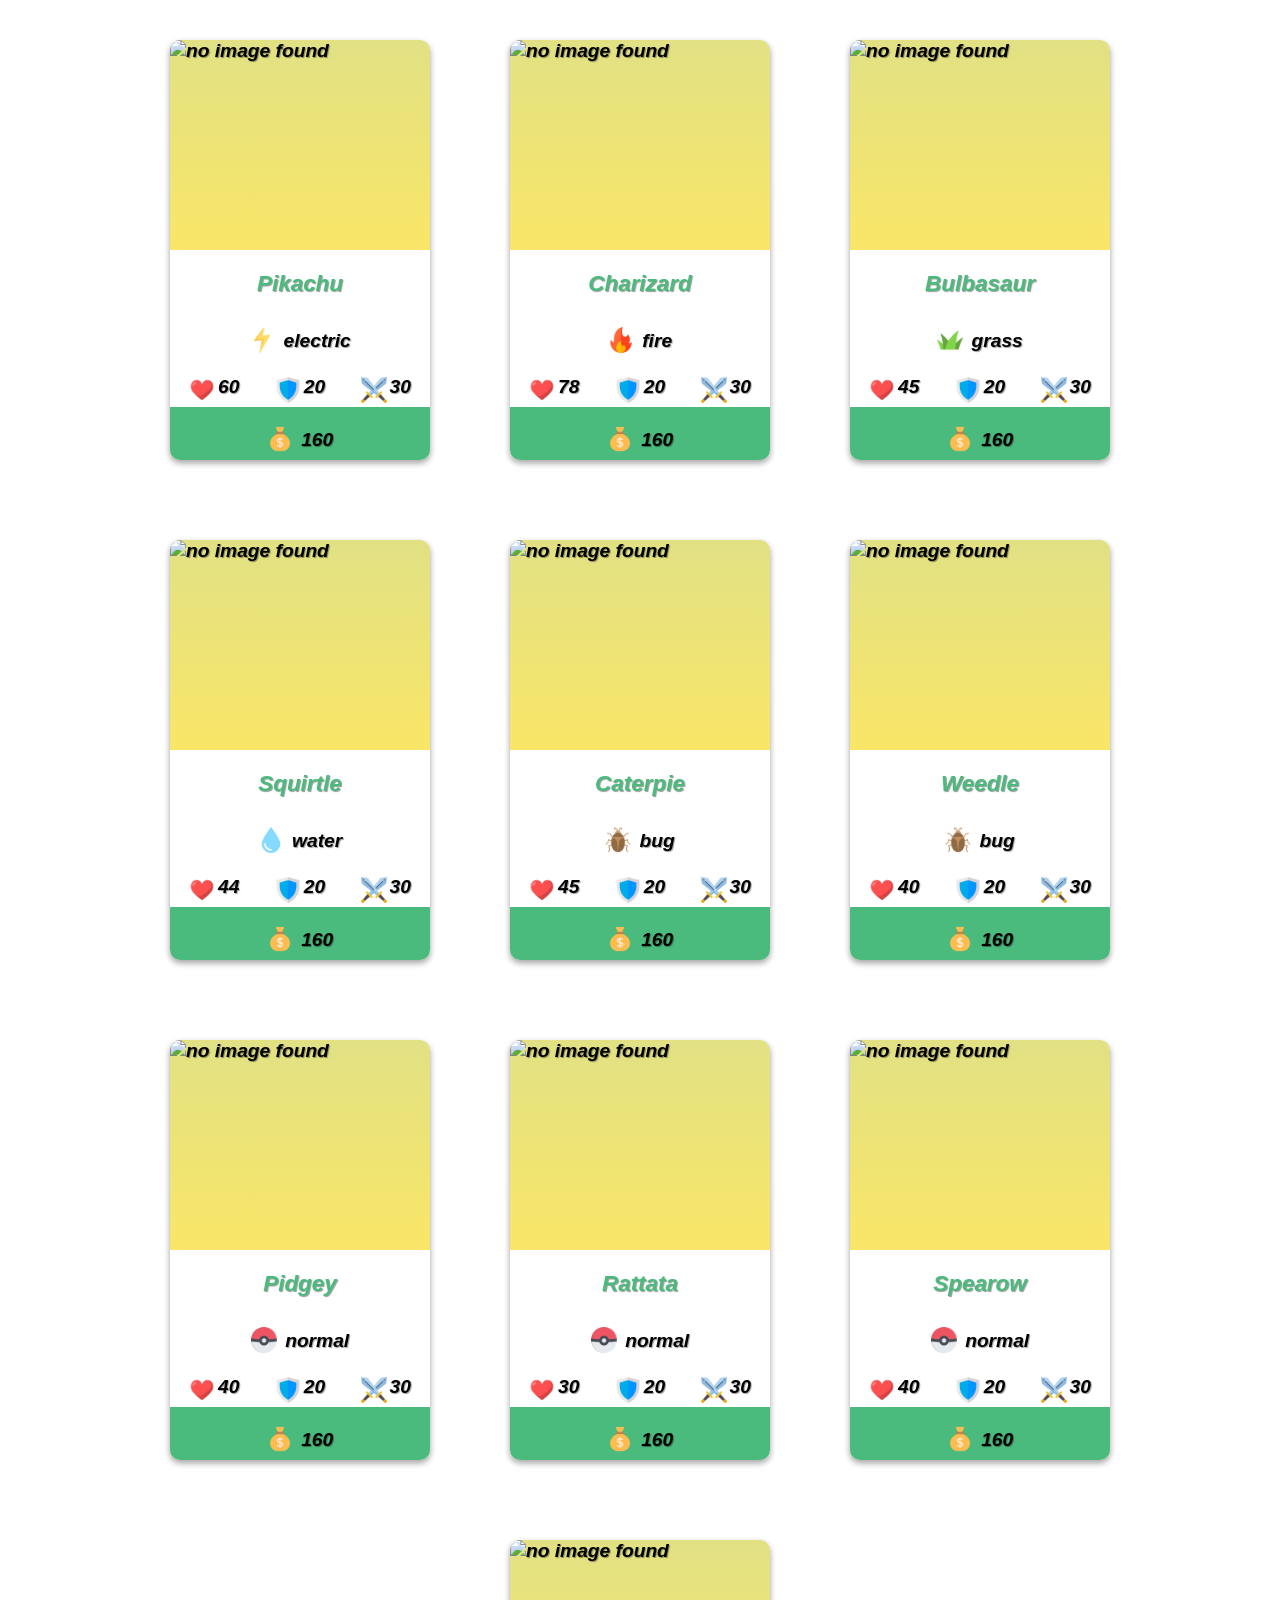
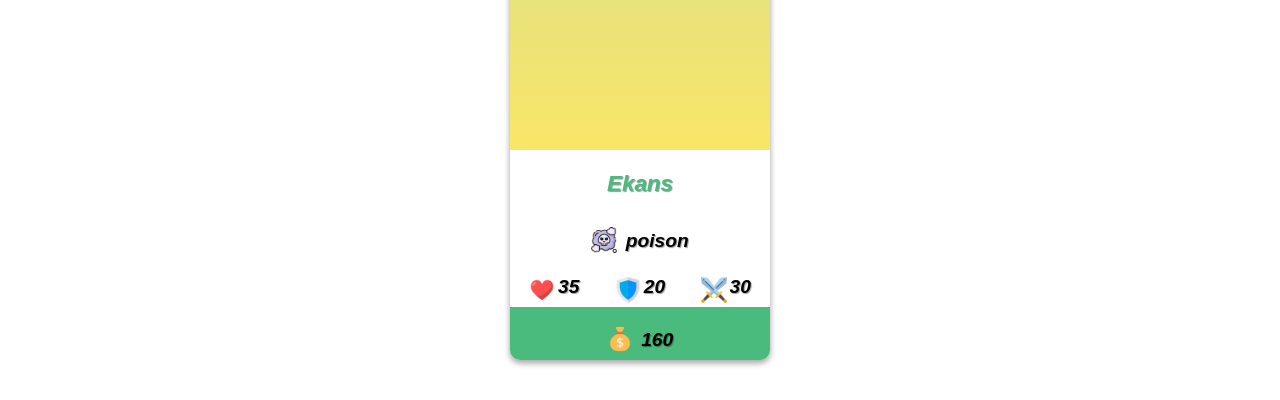
==== index.html @ 70bbc289 "second commit" ====
<!DOCTYPE html>
<html lang="en">
  <head>
    <meta charset="UTF-8" />
    <meta name="viewport" content="width=device-width, initial-scale=1.0" />
    <title>Document</title>
    <script
      src="https://kit.fontawesome.com/c08e825cd8.js"
      crossorigin="anonymous"
    ></script>
    <link rel="stylesheet" href="./style.css" />
  </head>
  <body>
    <div class="cardContainer">
      <!-- <div class="card">
        <div class="cardRow pokemonCardImage">
          <img
            src="https://assets.pokemon.com/assets/cms2/img/pokedex/full/025.png"
            alt="no image found"
          />
        </div>
        <div class="cardRow pokemoneCardData">
          <div class="pokemoneName"><h3>Pikachu</h3></div>
          <div class="pokemoneType">
            <div class="discription hidden">
              <p>
                Pikachu that can generate powerful electricity have cheek sacs
                that are extra soft and super stretchy.
              </p>
            </div>
            <img src="./images/electric.png" alt="no image found" /> electric
          </div>
          <div class="pokemoneStatus">
            <div><img src="./images/health.png" alt="no image found" /> 60</div>
            <div>
              <img src="./images/defance.png" alt="no image found" /> 20
            </div>
            <div><img src="./images/attack.png" alt="no image found" /> 30</div>
          </div>
        </div>
        <div class="cardRow pokemoneCardPrice">
          <p><img src="./images/moneyBag.png" alt="no image found" /> 160</p>
        </div>
      </div> -->
    </div>

    <script src="./script.js"></script>
  </body>
</html>
---- style.css ----
/***************************Default Settings****************************/
:root {
  --color-primary: #5ec576;
  --color-secondary: #ffcb03;
  --color-tertiary: #ff585f;
  --color-primary-darker: #4bbb7d;
  --color-secondary-darker: #ffbb00;
  --color-tertiary-darker: #fd424b;
  --color-primary-opacity: #5ec5763a;
  --color-secondary-opacity: #ffcd0331;
  --color-tertiary-opacity: #ff58602d;
  --gradient-primary: linear-gradient(to top left, #39b385, #9be15d);
  --gradient-secondary: linear-gradient(to top left, #ffb003, #ffcb03);
  --gradient-tertiary: linear-gradient(to top left, #085dff, #48b6ff);
}

* {
  margin: 0;
  padding: 0;
  font-family: "Poppins", sans-serif, Arial, Helvetica;
}

body {
  /* background-image: url("./Images/pic6.webp"); */
  overflow-x: hidden;
  background-color: #fff;
  color: #000;
}

section {
  width: 100%;
  display: flex;
}

.col-1 {
  width: 8.33%;
}
.col-2 {
  width: 16.66%;
}
.col-3 {
  width: 25%;
}
.col-4 {
  width: 33.33%;
}
.col-5 {
  width: 41.66%;
}
.col-6 {
  width: 50%;
}
.col-7 {
  width: 58.33%;
}
.col-8 {
  width: 66.66%;
}
.col-9 {
  width: 75%;
}
.col-10 {
  width: 83.33%;
}
.col-11 {
  width: 91.66%;
}
.col-12 {
  width: 100%;
}

/* ############################# (CARD) ############################# */

.cardContainer {
  display: flex;
  align-items: center;
  justify-content: center;
  flex-wrap: wrap; /* Allow items to wrap to the next line */
  flex-direction: row; /* Set the main axis to be horizontal */
}

.card {
  font-size: larger;
  font-style: oblique;
  font-weight: 800;
  display: block;
  width: 260px;
  height: 420px;
  display: grid;
  gap: 5px;
  color: #000;
  grid-template-rows: 50% 35% 15%; /* Set the desired heights for each row */
  grid-template-columns: 1fr; /* 1 column */
  margin: 40px 40px;
  border-radius: 10px;
  overflow: hidden;
  text-shadow: 1px 1px 1px rgba(0, 0, 0, 0.4);
  box-shadow: rgba(0, 0, 0, 0.16) 0px 3px 6px, rgba(0, 0, 0, 0.23) 0px 3px 6px;
}

.pokemonCardImage img {
  /* background-color: #e1e184; */
  background: linear-gradient(#e1e184, #f9e667);
  width: 100%;
  height: 100%;
}

.pokemoneCardData h3 {
  color: var(--color-primary-darker);
}

.card .cardRow:not(.pokemoneCardData) {
  display: flex;
  align-items: center;
  justify-content: center;
}

.pokemoneCardPrice {
  background: var(--color-primary-darker);
  /* border-bottom-left-radius: 10px;
  border-bottom-right-radius: 10px; */
}

.pokemoneCardData {
  width: 100%;
  align-items: center;
  text-align: center;
  display: grid;
  grid-template-rows: 40% 35% 30%;
}

.pokemoneCardPrice img,
.pokemoneCardData img {
  width: 26px;
  padding-right: 3px;
  margin-bottom: -6px;
}

.pokemoneName,
.pokemoneType,
.pokemoneStatus {
  padding: 10px; /* Add padding for better visibility */
}

.pokemoneStatus {
  padding: 0;
  width: 100%;
  display: flex;
  align-items: center;
  justify-content: center;
}
.pokemoneStatus div {
  display: flex;
  align-items: center;
  justify-content: center;
  text-align: center;
  width: 33%;
}

.hidden {
  display: none;
}

.electric {
  background: linear-gradient(#e1e184, #f9e667);
}
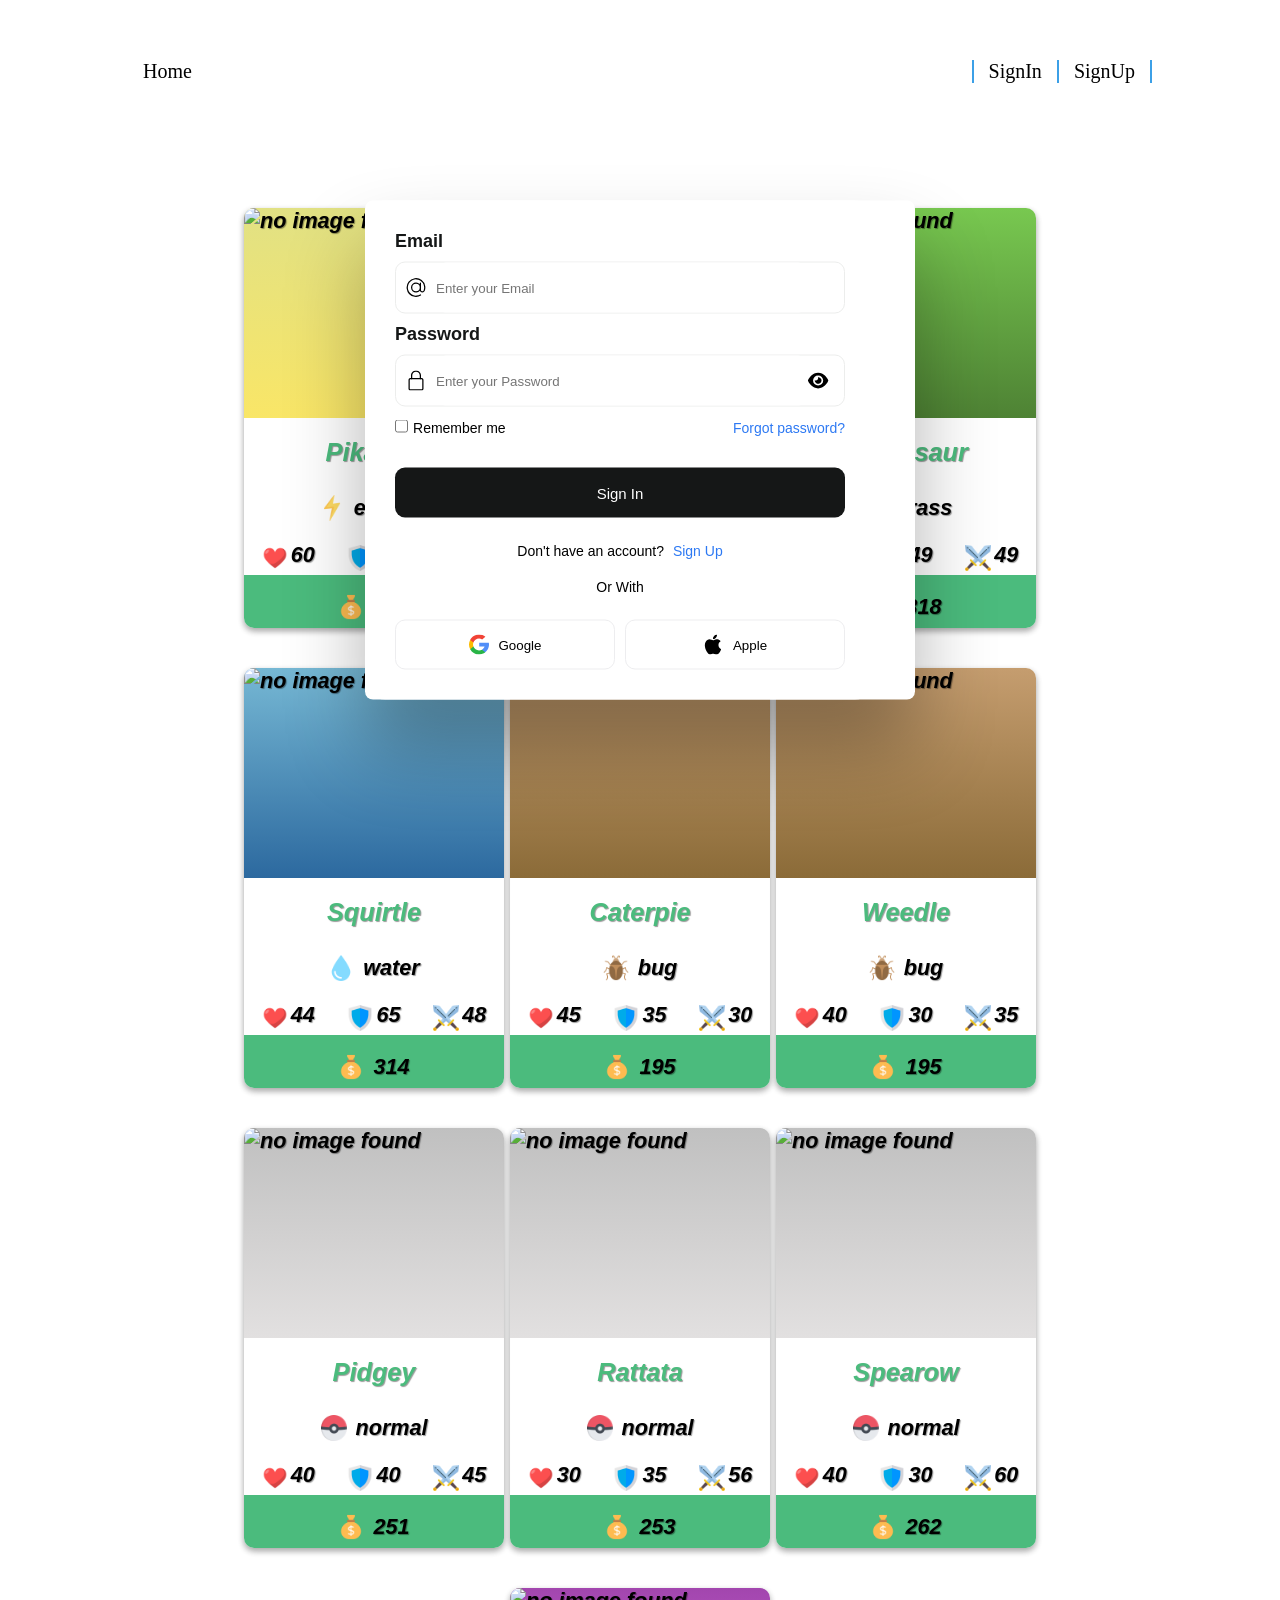
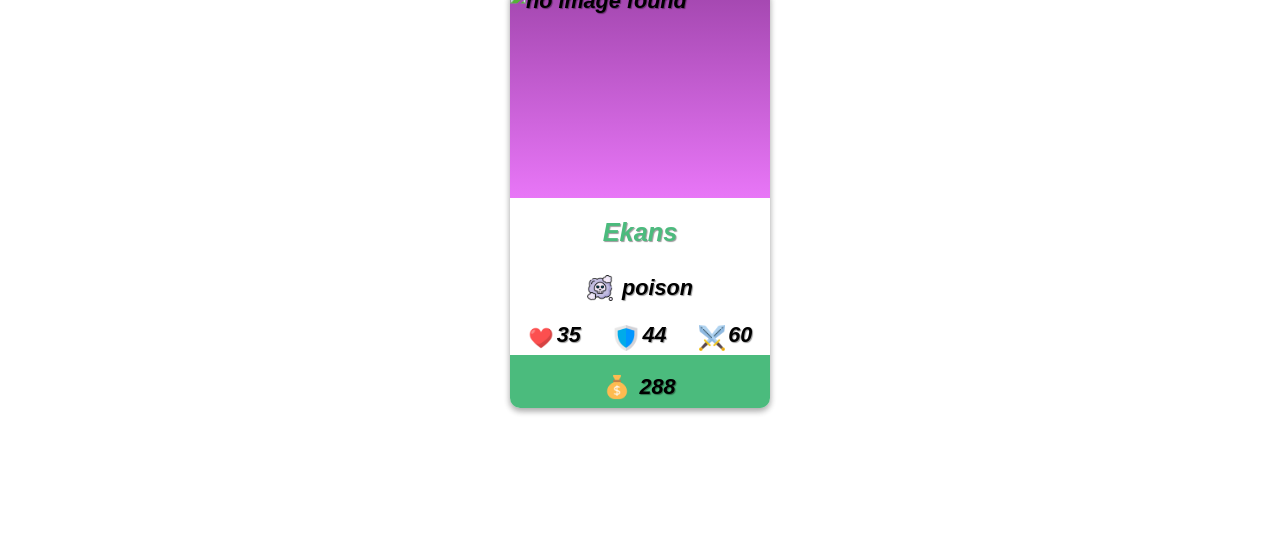
==== commit ca052bb9: "forth commit" ====
--- a/index.html
+++ b/index.html
@@ -11,6 +11,15 @@
     <link rel="stylesheet" href="./style.css" />
   </head>
   <body>
+    <div>
+      <nav role="navigation" class="primary-navigation">
+        <ul>
+          <li class="toLeft"><a href="#">Home</a></li>
+          <li class="toRight forLineBar"><a href="#">SignUp</a></li>
+          <li class="toRight"><a href="#">SignIn</a></li>
+        </ul>
+      </nav>
+    </div>
     <div class="cardContainer">
       <!-- <div class="card">
         <div class="cardRow pokemonCardImage">
@@ -44,6 +53,193 @@
       </div> -->
     </div>
 
+    <div class="singUpForm">
+      <div class="modal">
+        <i class="close fa-solid fa-xmark"></i>
+        <form class="form">
+          <div class="flex-column">
+            <label>Email </label>
+          </div>
+          <div class="inputForm">
+            <svg
+              height="20"
+              viewBox="0 0 32 32"
+              width="20"
+              xmlns="http://www.w3.org/2000/svg"
+            >
+              <g id="Layer_3" data-name="Layer 3">
+                <path
+                  d="m30.853 13.87a15 15 0 0 0 -29.729 4.082 15.1 15.1 0 0 0 12.876 12.918 15.6 15.6 0 0 0 2.016.13 14.85 14.85 0 0 0 7.715-2.145 1 1 0 1 0 -1.031-1.711 13.007 13.007 0 1 1 5.458-6.529 2.149 2.149 0 0 1 -4.158-.759v-10.856a1 1 0 0 0 -2 0v1.726a8 8 0 1 0 .2 10.325 4.135 4.135 0 0 0 7.83.274 15.2 15.2 0 0 0 .823-7.455zm-14.853 8.13a6 6 0 1 1 6-6 6.006 6.006 0 0 1 -6 6z"
+                ></path>
+              </g>
+            </svg>
+            <input type="text" class="input" placeholder="Enter your Email" />
+          </div>
+
+          <div class="flex-column">
+            <label>Password </label>
+          </div>
+          <div class="inputForm">
+            <svg
+              height="20"
+              viewBox="-64 0 512 512"
+              width="20"
+              xmlns="http://www.w3.org/2000/svg"
+            >
+              <path
+                d="m336 512h-288c-26.453125 0-48-21.523438-48-48v-224c0-26.476562 21.546875-48 48-48h288c26.453125 0 48 21.523438 48 48v224c0 26.476562-21.546875 48-48 48zm-288-288c-8.8125 0-16 7.167969-16 16v224c0 8.832031 7.1875 16 16 16h288c8.8125 0 16-7.167969 16-16v-224c0-8.832031-7.1875-16-16-16zm0 0"
+              ></path>
+              <path
+                d="m304 224c-8.832031 0-16-7.167969-16-16v-80c0-52.929688-43.070312-96-96-96s-96 43.070312-96 96v80c0 8.832031-7.167969 16-16 16s-16-7.167969-16-16v-80c0-70.59375 57.40625-128 128-128s128 57.40625 128 128v80c0 8.832031-7.167969 16-16 16zm0 0"
+              ></path>
+            </svg>
+            <input
+              type="password"
+              class="input"
+              placeholder="Enter your Password"
+            />
+            <svg
+              viewBox="0 0 576 512"
+              height="1em"
+              xmlns="http://www.w3.org/2000/svg"
+            >
+              <path
+                d="M288 32c-80.8 0-145.5 36.8-192.6 80.6C48.6 156 17.3 208 2.5 243.7c-3.3 7.9-3.3 16.7 0 24.6C17.3 304 48.6 356 95.4 399.4C142.5 443.2 207.2 480 288 480s145.5-36.8 192.6-80.6c46.8-43.5 78.1-95.4 93-131.1c3.3-7.9 3.3-16.7 0-24.6c-14.9-35.7-46.2-87.7-93-131.1C433.5 68.8 368.8 32 288 32zM144 256a144 144 0 1 1 288 0 144 144 0 1 1 -288 0zm144-64c0 35.3-28.7 64-64 64c-7.1 0-13.9-1.2-20.3-3.3c-5.5-1.8-11.9 1.6-11.7 7.4c.3 6.9 1.3 13.8 3.2 20.7c13.7 51.2 66.4 81.6 117.6 67.9s81.6-66.4 67.9-117.6c-11.1-41.5-47.8-69.4-88.6-71.1c-5.8-.2-9.2 6.1-7.4 11.7c2.1 6.4 3.3 13.2 3.3 20.3z"
+              ></path>
+            </svg>
+          </div>
+
+          <div class="flex-row">
+            <div>
+              <input type="checkbox" />
+              <label>Remember me </label>
+            </div>
+            <span class="span">Forgot password?</span>
+          </div>
+          <button class="button-submit">Sign In</button>
+          <p class="p">
+            Don't have an account? <span class="span">Sign Up</span>
+          </p>
+          <p class="p line">Or With</p>
+
+          <div class="flex-row">
+            <button class="btn google">
+              <svg
+                version="1.1"
+                width="20"
+                id="Layer_1"
+                xmlns="http://www.w3.org/2000/svg"
+                xmlns:xlink="http://www.w3.org/1999/xlink"
+                x="0px"
+                y="0px"
+                viewBox="0 0 512 512"
+                style="enable-background: new 0 0 512 512"
+                xml:space="preserve"
+              >
+                <path
+                  style="fill: #fbbb00"
+                  d="M113.47,309.408L95.648,375.94l-65.139,1.378C11.042,341.211,0,299.9,0,256
+      c0-42.451,10.324-82.483,28.624-117.732h0.014l57.992,10.632l25.404,57.644c-5.317,15.501-8.215,32.141-8.215,49.456
+      C103.821,274.792,107.225,292.797,113.47,309.408z"
+                ></path>
+                <path
+                  style="fill: #518ef8"
+                  d="M507.527,208.176C510.467,223.662,512,239.655,512,256c0,18.328-1.927,36.206-5.598,53.451
+      c-12.462,58.683-45.025,109.925-90.134,146.187l-0.014-0.014l-73.044-3.727l-10.338-64.535
+      c29.932-17.554,53.324-45.025,65.646-77.911h-136.89V208.176h138.887L507.527,208.176L507.527,208.176z"
+                ></path>
+                <path
+                  style="fill: #28b446"
+                  d="M416.253,455.624l0.014,0.014C372.396,490.901,316.666,512,256,512
+      c-97.491,0-182.252-54.491-225.491-134.681l82.961-67.91c21.619,57.698,77.278,98.771,142.53,98.771
+      c28.047,0,54.323-7.582,76.87-20.818L416.253,455.624z"
+                ></path>
+                <path
+                  style="fill: #f14336"
+                  d="M419.404,58.936l-82.933,67.896c-23.335-14.586-50.919-23.012-80.471-23.012
+      c-66.729,0-123.429,42.957-143.965,102.724l-83.397-68.276h-0.014C71.23,56.123,157.06,0,256,0
+      C318.115,0,375.068,22.126,419.404,58.936z"
+                ></path>
+              </svg>
+
+              Google</button
+            ><button class="btn apple">
+              <svg
+                version="1.1"
+                height="20"
+                width="20"
+                id="Capa_1"
+                xmlns="http://www.w3.org/2000/svg"
+                xmlns:xlink="http://www.w3.org/1999/xlink"
+                x="0px"
+                y="0px"
+                viewBox="0 0 22.773 22.773"
+                style="enable-background: new 0 0 22.773 22.773"
+                xml:space="preserve"
+              >
+                <g>
+                  <g>
+                    <path
+                      d="M15.769,0c0.053,0,0.106,0,0.162,0c0.13,1.606-0.483,2.806-1.228,3.675c-0.731,0.863-1.732,1.7-3.351,1.573 c-0.108-1.583,0.506-2.694,1.25-3.561C13.292,0.879,14.557,0.16,15.769,0z"
+                    ></path>
+                    <path
+                      d="M20.67,16.716c0,0.016,0,0.03,0,0.045c-0.455,1.378-1.104,2.559-1.896,3.655c-0.723,0.995-1.609,2.334-3.191,2.334 c-1.367,0-2.275-0.879-3.676-0.903c-1.482-0.024-2.297,0.735-3.652,0.926c-0.155,0-0.31,0-0.462,0 c-0.995-0.144-1.798-0.932-2.383-1.642c-1.725-2.098-3.058-4.808-3.306-8.276c0-0.34,0-0.679,0-1.019 c0.105-2.482,1.311-4.5,2.914-5.478c0.846-0.52,2.009-0.963,3.304-0.765c0.555,0.086,1.122,0.276,1.619,0.464 c0.471,0.181,1.06,0.502,1.618,0.485c0.378-0.011,0.754-0.208,1.135-0.347c1.116-0.403,2.21-0.865,3.652-0.648 c1.733,0.262,2.963,1.032,3.723,2.22c-1.466,0.933-2.625,2.339-2.427,4.74C17.818,14.688,19.086,15.964,20.67,16.716z"
+                    ></path>
+                  </g>
+                </g>
+              </svg>
+              Apple
+            </button>
+          </div>
+        </form>
+      </div>
+    </div>
+
+    <div class="singUpForm hidden">
+      <div class="modal">
+        <form class="form">
+          <i class="close fa-solid fa-xmark"></i>
+          <p class="title">Register</p>
+          <p class="message">Signup now and get full access to our app.</p>
+
+          <div class="flex-column">
+            <label>
+              <input class="input" type="text" placeholder="" required="" />
+              <span>Firstname</span>
+            </label>
+
+            <label>
+              <input class="input" type="text" placeholder="" required="" />
+              <span>Lastname</span>
+            </label>
+          </div>
+
+          <label>
+            <input class="input" type="email" placeholder="" required="" />
+            <span>Email</span>
+          </label>
+
+          <label>
+            <input class="input" type="password" placeholder="" required="" />
+            <span>Password</span>
+          </label>
+
+          <label>
+            <input class="input" type="password" placeholder="" required="" />
+            <span>Confirm password</span>
+          </label>
+
+          <button class="button-submit">Submit</button>
+
+          <p class="p">
+            Already have an account? <span class="span">Sign In</span>
+          </p>
+        </form>
+      </div>
+    </div>
+
+    <!--The Blur view will come from here-->
+    <div class="overlay hidden"></div>
     <script src="./script.js"></script>
   </body>
 </html>
--- a/style.css
+++ b/style.css
@@ -17,14 +17,17 @@
 * {
   margin: 0;
   padding: 0;
-  font-family: "Poppins", sans-serif, Arial, Helvetica;
+  /* font-family: "Poppins", sans-serif, Arial, Helvetica; */
 }
 
 body {
   /* background-image: url("./Images/pic6.webp"); */
   overflow-x: hidden;
-  background-color: #fff;
+  background-color: #ffffff;
   color: #000;
+  font-family: sans-serif, "Franklin Gothic Medium", "Arial Narrow", Arial,
+    sans-serif;
+  font-size: large;
 }
 
 section {
@@ -69,9 +72,66 @@
   width: 100%;
 }
 
+/* ############################# (Menu Bar) ############################# */
+nav.primary-navigation {
+  width: 80%;
+  margin: 0 auto;
+  display: block;
+  padding: 60px 0 0 0;
+  text-align: center;
+  font-size: 20px;
+  font-weight: 400;
+  font-family: arvo;
+}
+
+nav.primary-navigation ul {
+  list-style: none;
+  padding: 0;
+}
+
+nav.primary-navigation li {
+  display: inline-block;
+  margin: 0;
+  text-align: center;
+}
+
+nav.primary-navigation li.toLeft {
+  float: left;
+}
+
+nav.primary-navigation li.toRight {
+  float: right;
+  border-left: 2px solid #3ca0e7; /* Add border only on the right side of SignUp */
+}
+
+nav.primary-navigation li.forLineBar {
+  border-right: 2px solid #3ca0e7;
+}
+
+nav.primary-navigation li a {
+  color: black;
+  /* display: block; */
+  padding: 0 15px;
+  text-decoration: none;
+}
+
+nav.primary-navigation li a:hover {
+  color: #3ca0e7;
+}
+
+a {
+  text-decoration: none;
+
+  &:hover {
+    color: #3ca0e7;
+  }
+}
+
 /* ############################# (CARD) ############################# */
 
 .cardContainer {
+  margin: 5% 10%;
+  padding: 5%;
   display: flex;
   align-items: center;
   justify-content: center;
@@ -91,16 +151,20 @@
   color: #000;
   grid-template-rows: 50% 35% 15%; /* Set the desired heights for each row */
   grid-template-columns: 1fr; /* 1 column */
-  margin: 40px 40px;
+  margin: 20px 3px;
   border-radius: 10px;
   overflow: hidden;
   text-shadow: 1px 1px 1px rgba(0, 0, 0, 0.4);
   box-shadow: rgba(0, 0, 0, 0.16) 0px 3px 6px, rgba(0, 0, 0, 0.23) 0px 3px 6px;
 }
 
+.card:hover {
+  transform: scale(0.98);
+}
+
 .pokemonCardImage img {
   /* background-color: #e1e184; */
-  background: linear-gradient(#e1e184, #f9e667);
+  /* background: linear-gradient(#e1e184, #f9e667); */
   width: 100%;
   height: 100%;
 }
@@ -164,3 +228,176 @@
 .electric {
   background: linear-gradient(#e1e184, #f9e667);
 }
+.fire {
+  background: linear-gradient(to bottom, #ffac33, #ff4040);
+}
+.grass {
+  background: linear-gradient(to bottom, #78c850, #4e8234);
+}
+.water {
+  background: linear-gradient(to bottom, #76b8d4, #2c699f);
+}
+.bug {
+  background: linear-gradient(to bottom, #c59d6f, #8b6b38);
+}
+.normal {
+  background: linear-gradient(to bottom, #c0c0c0, #e2e0e0);
+}
+.poison {
+  background: linear-gradient(to bottom, #a246ae, #e876f7);
+}
+
+/* ############################# (SignIn Form) ############################# */
+.form {
+  display: flex;
+  flex-direction: column;
+  gap: 10px;
+  background-color: #ffffff;
+  padding: 30px;
+  width: 450px;
+  border-radius: 20px;
+  font-family: -apple-system, BlinkMacSystemFont, "Segoe UI", Roboto, Oxygen,
+    Ubuntu, Cantarell, "Open Sans", "Helvetica Neue", sans-serif;
+}
+
+::placeholder {
+  font-family: -apple-system, BlinkMacSystemFont, "Segoe UI", Roboto, Oxygen,
+    Ubuntu, Cantarell, "Open Sans", "Helvetica Neue", sans-serif;
+}
+
+.form button {
+  align-self: flex-end;
+}
+
+.flex-column > label {
+  color: #151717;
+  font-weight: 600;
+}
+
+.inputForm {
+  border: 1.5px solid #ecedec;
+  border-radius: 10px;
+  height: 50px;
+  display: flex;
+  align-items: center;
+  padding-left: 10px;
+  transition: 0.2s ease-in-out;
+}
+
+.input {
+  margin-left: 10px;
+  border-radius: 10px;
+  border: none;
+  width: 85%;
+  height: 100%;
+}
+
+.input:focus {
+  outline: none;
+}
+
+.inputForm:focus-within {
+  border: 1.5px solid #2d79f3;
+}
+
+.flex-row {
+  display: flex;
+  flex-direction: row;
+  align-items: center;
+  gap: 10px;
+  justify-content: space-between;
+}
+
+.flex-row > div > label {
+  font-size: 14px;
+  color: black;
+  font-weight: 400;
+}
+
+.span {
+  font-size: 14px;
+  margin-left: 5px;
+  color: #2d79f3;
+  font-weight: 500;
+  cursor: pointer;
+}
+
+.button-submit {
+  margin: 20px 0 10px 0;
+  background-color: #151717;
+  border: none;
+  color: white;
+  font-size: 15px;
+  font-weight: 500;
+  border-radius: 10px;
+  height: 50px;
+  width: 100%;
+  cursor: pointer;
+}
+
+.button-submit:hover {
+  background-color: #252727;
+}
+
+.p {
+  text-align: center;
+  color: black;
+  font-size: 14px;
+  margin: 5px 0;
+}
+
+.btn {
+  margin-top: 10px;
+  width: 100%;
+  height: 50px;
+  border-radius: 10px;
+  display: flex;
+  justify-content: center;
+  align-items: center;
+  font-weight: 500;
+  gap: 10px;
+  border: 1px solid #ededef;
+  background-color: white;
+  cursor: pointer;
+  transition: 0.2s ease-in-out;
+}
+
+.btn:hover {
+  border: 1px solid #2d79f3;
+}
+
+/* ############################# (SignUp Form) ############################# */
+
+/* ############################# (Overlay bg) ############################# */
+.modal {
+  position: fixed;
+  top: 50%;
+  left: 50%;
+  transform: translate(-50%, -50%);
+  /* width: 70%; */
+  margin: auto;
+  background-color: white;
+  /* padding: 6rem; */
+  border-radius: 0.5rem;
+  box-shadow: 0 3rem 5rem rgba(0, 0, 0, 0.3);
+  z-index: 10;
+}
+
+.modal i {
+  float: right;
+  font-size: 22px;
+  padding: 10px 20px;
+  color: #928e8e;
+  font-weight: 0;
+}
+
+.overlay {
+  position: fixed;
+  top: 0;
+  left: 0;
+  width: 100%;
+  height: 100%;
+  background-color: rgba(0, 0, 0, 0.6);
+  backdrop-filter: blur(3px);
+  z-index: 5;
+}
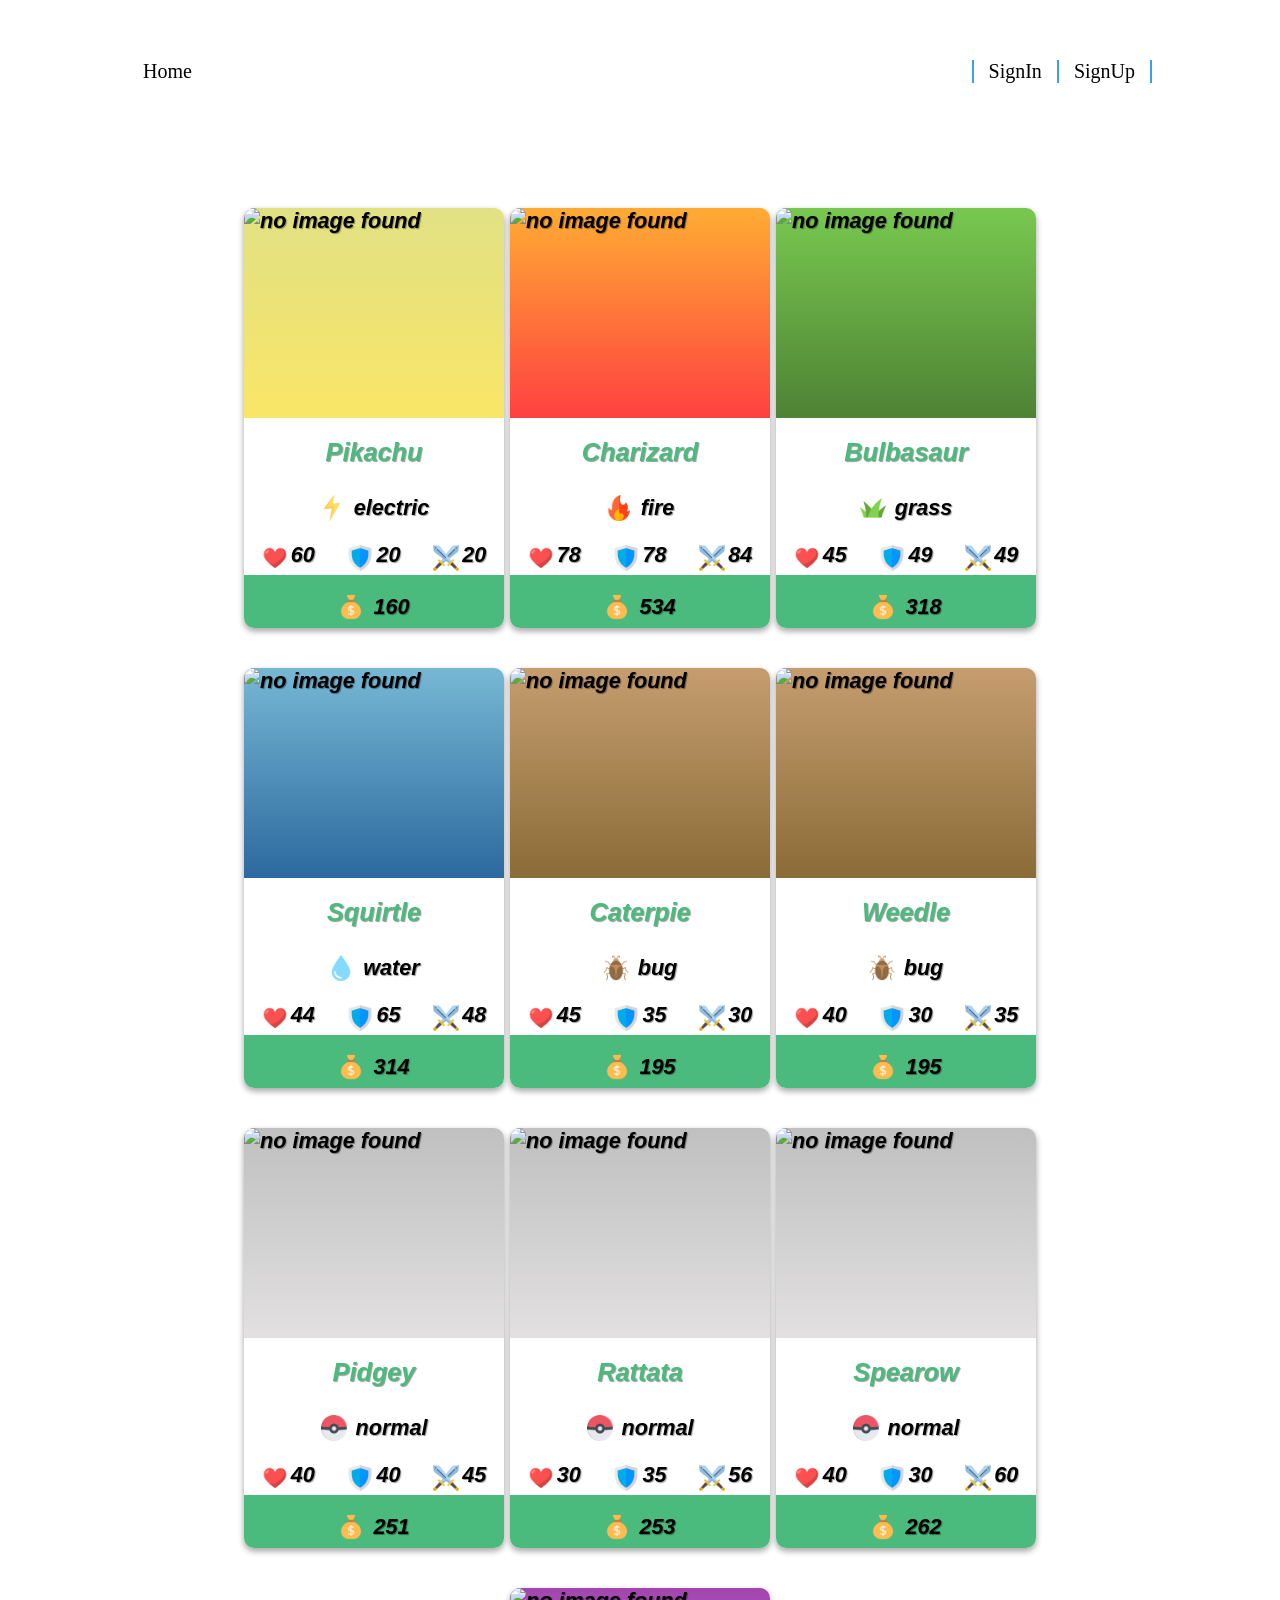
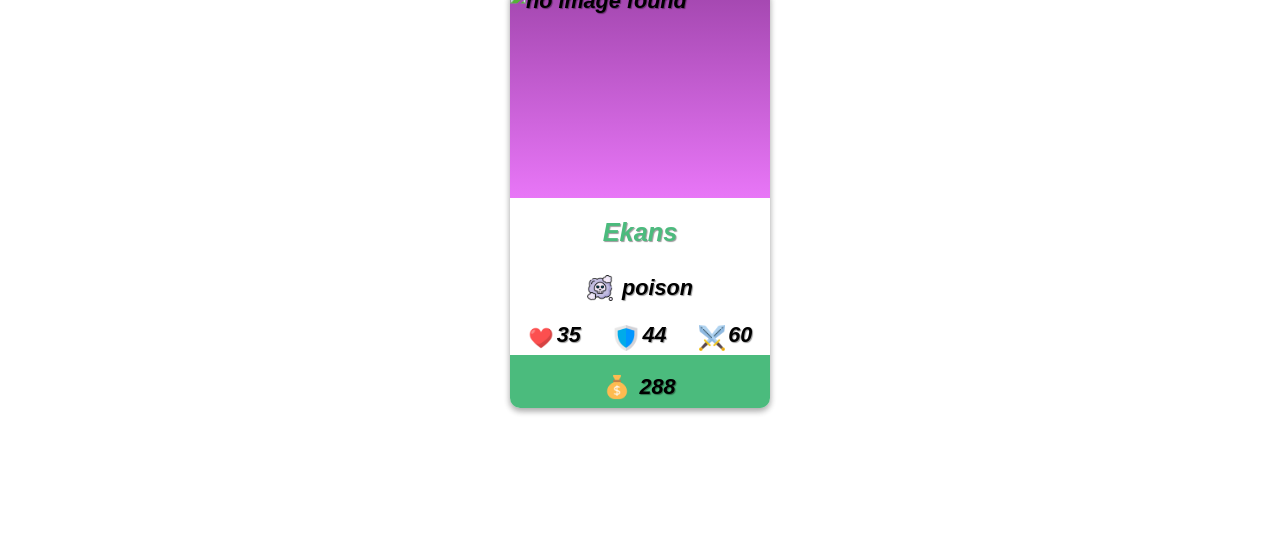
==== commit 514ce65c: "fifth commit" ====
--- a/index.html
+++ b/index.html
@@ -15,8 +15,8 @@
       <nav role="navigation" class="primary-navigation">
         <ul>
           <li class="toLeft"><a href="#">Home</a></li>
-          <li class="toRight forLineBar"><a href="#">SignUp</a></li>
-          <li class="toRight"><a href="#">SignIn</a></li>
+          <li class="toRight forLineBar signUp"><a href="#">SignUp</a></li>
+          <li class="toRight signIn"><a href="#">SignIn</a></li>
         </ul>
       </nav>
     </div>
@@ -53,9 +53,10 @@
       </div> -->
     </div>
 
-    <div class="singUpForm">
-      <div class="modal">
-        <i class="close fa-solid fa-xmark"></i>
+    <div class="modal">
+      <i class="close fa-solid fa-xmark hidden"></i>
+
+      <div class="signInForm hidden">
         <form class="form">
           <div class="flex-column">
             <label>Email </label>
@@ -139,26 +140,26 @@
                 <path
                   style="fill: #fbbb00"
                   d="M113.47,309.408L95.648,375.94l-65.139,1.378C11.042,341.211,0,299.9,0,256
-      c0-42.451,10.324-82.483,28.624-117.732h0.014l57.992,10.632l25.404,57.644c-5.317,15.501-8.215,32.141-8.215,49.456
-      C103.821,274.792,107.225,292.797,113.47,309.408z"
+        c0-42.451,10.324-82.483,28.624-117.732h0.014l57.992,10.632l25.404,57.644c-5.317,15.501-8.215,32.141-8.215,49.456
+        C103.821,274.792,107.225,292.797,113.47,309.408z"
                 ></path>
                 <path
                   style="fill: #518ef8"
                   d="M507.527,208.176C510.467,223.662,512,239.655,512,256c0,18.328-1.927,36.206-5.598,53.451
-      c-12.462,58.683-45.025,109.925-90.134,146.187l-0.014-0.014l-73.044-3.727l-10.338-64.535
-      c29.932-17.554,53.324-45.025,65.646-77.911h-136.89V208.176h138.887L507.527,208.176L507.527,208.176z"
+        c-12.462,58.683-45.025,109.925-90.134,146.187l-0.014-0.014l-73.044-3.727l-10.338-64.535
+        c29.932-17.554,53.324-45.025,65.646-77.911h-136.89V208.176h138.887L507.527,208.176L507.527,208.176z"
                 ></path>
                 <path
                   style="fill: #28b446"
                   d="M416.253,455.624l0.014,0.014C372.396,490.901,316.666,512,256,512
-      c-97.491,0-182.252-54.491-225.491-134.681l82.961-67.91c21.619,57.698,77.278,98.771,142.53,98.771
-      c28.047,0,54.323-7.582,76.87-20.818L416.253,455.624z"
+        c-97.491,0-182.252-54.491-225.491-134.681l82.961-67.91c21.619,57.698,77.278,98.771,142.53,98.771
+        c28.047,0,54.323-7.582,76.87-20.818L416.253,455.624z"
                 ></path>
                 <path
                   style="fill: #f14336"
                   d="M419.404,58.936l-82.933,67.896c-23.335-14.586-50.919-23.012-80.471-23.012
-      c-66.729,0-123.429,42.957-143.965,102.724l-83.397-68.276h-0.014C71.23,56.123,157.06,0,256,0
-      C318.115,0,375.068,22.126,419.404,58.936z"
+        c-66.729,0-123.429,42.957-143.965,102.724l-83.397-68.276h-0.014C71.23,56.123,157.06,0,256,0
+        C318.115,0,375.068,22.126,419.404,58.936z"
                 ></path>
               </svg>
 
@@ -193,41 +194,67 @@
           </div>
         </form>
       </div>
-    </div>
-
-    <div class="singUpForm hidden">
-      <div class="modal">
+
+      <div class="signUpForm hidden">
         <form class="form">
-          <i class="close fa-solid fa-xmark"></i>
-          <p class="title">Register</p>
+          <h2 class="title">Register</h2>
           <p class="message">Signup now and get full access to our app.</p>
 
-          <div class="flex-column">
-            <label>
-              <input class="input" type="text" placeholder="" required="" />
-              <span>Firstname</span>
-            </label>
-
-            <label>
-              <input class="input" type="text" placeholder="" required="" />
-              <span>Lastname</span>
-            </label>
-          </div>
-
-          <label>
-            <input class="input" type="email" placeholder="" required="" />
-            <span>Email</span>
-          </label>
-
-          <label>
-            <input class="input" type="password" placeholder="" required="" />
-            <span>Password</span>
-          </label>
-
-          <label>
-            <input class="input" type="password" placeholder="" required="" />
-            <span>Confirm password</span>
-          </label>
+          <!-- <div class="flex-column"> -->
+          <div class="flex-column">
+            <label>Firstname</label>
+          </div>
+          <div class="">
+            <input
+              class="input"
+              type="text"
+              placeholder="First name"
+              required=""
+            />
+          </div>
+
+          <div class="flex-column">
+            <label>Lastname</label>
+          </div>
+          <div class="">
+            <input
+              class="input"
+              type="text"
+              placeholder="Last name"
+              required=""
+            />
+          </div>
+
+          <div class="flex-column">
+            <label>Email </label>
+          </div>
+          <div class="">
+            <input class="input" type="email" placeholder="Email" required="" />
+          </div>
+
+          <div class="flex-column">
+            <label>Password </label>
+          </div>
+          <div class="">
+            <input
+              class="input"
+              type="password"
+              placeholder="Password"
+              required=""
+            />
+          </div>
+
+          <div class="flex-column">
+            <label>Confirm Password </label>
+          </div>
+          <div class="">
+            <input
+              class="input"
+              type="password"
+              placeholder="Confirm Password"
+              required=""
+            />
+          </div>
 
           <button class="button-submit">Submit</button>
 
--- a/style.css
+++ b/style.css
@@ -284,6 +284,16 @@
   transition: 0.2s ease-in-out;
 }
 
+.signUpForm input {
+  border: 1.5px solid #ecedec;
+  border-radius: 10px;
+  height: 50px;
+  display: flex;
+  align-items: center;
+  padding-left: 10px;
+  transition: 0.2s ease-in-out;
+}
+
 .input {
   margin-left: 10px;
   border-radius: 10px;
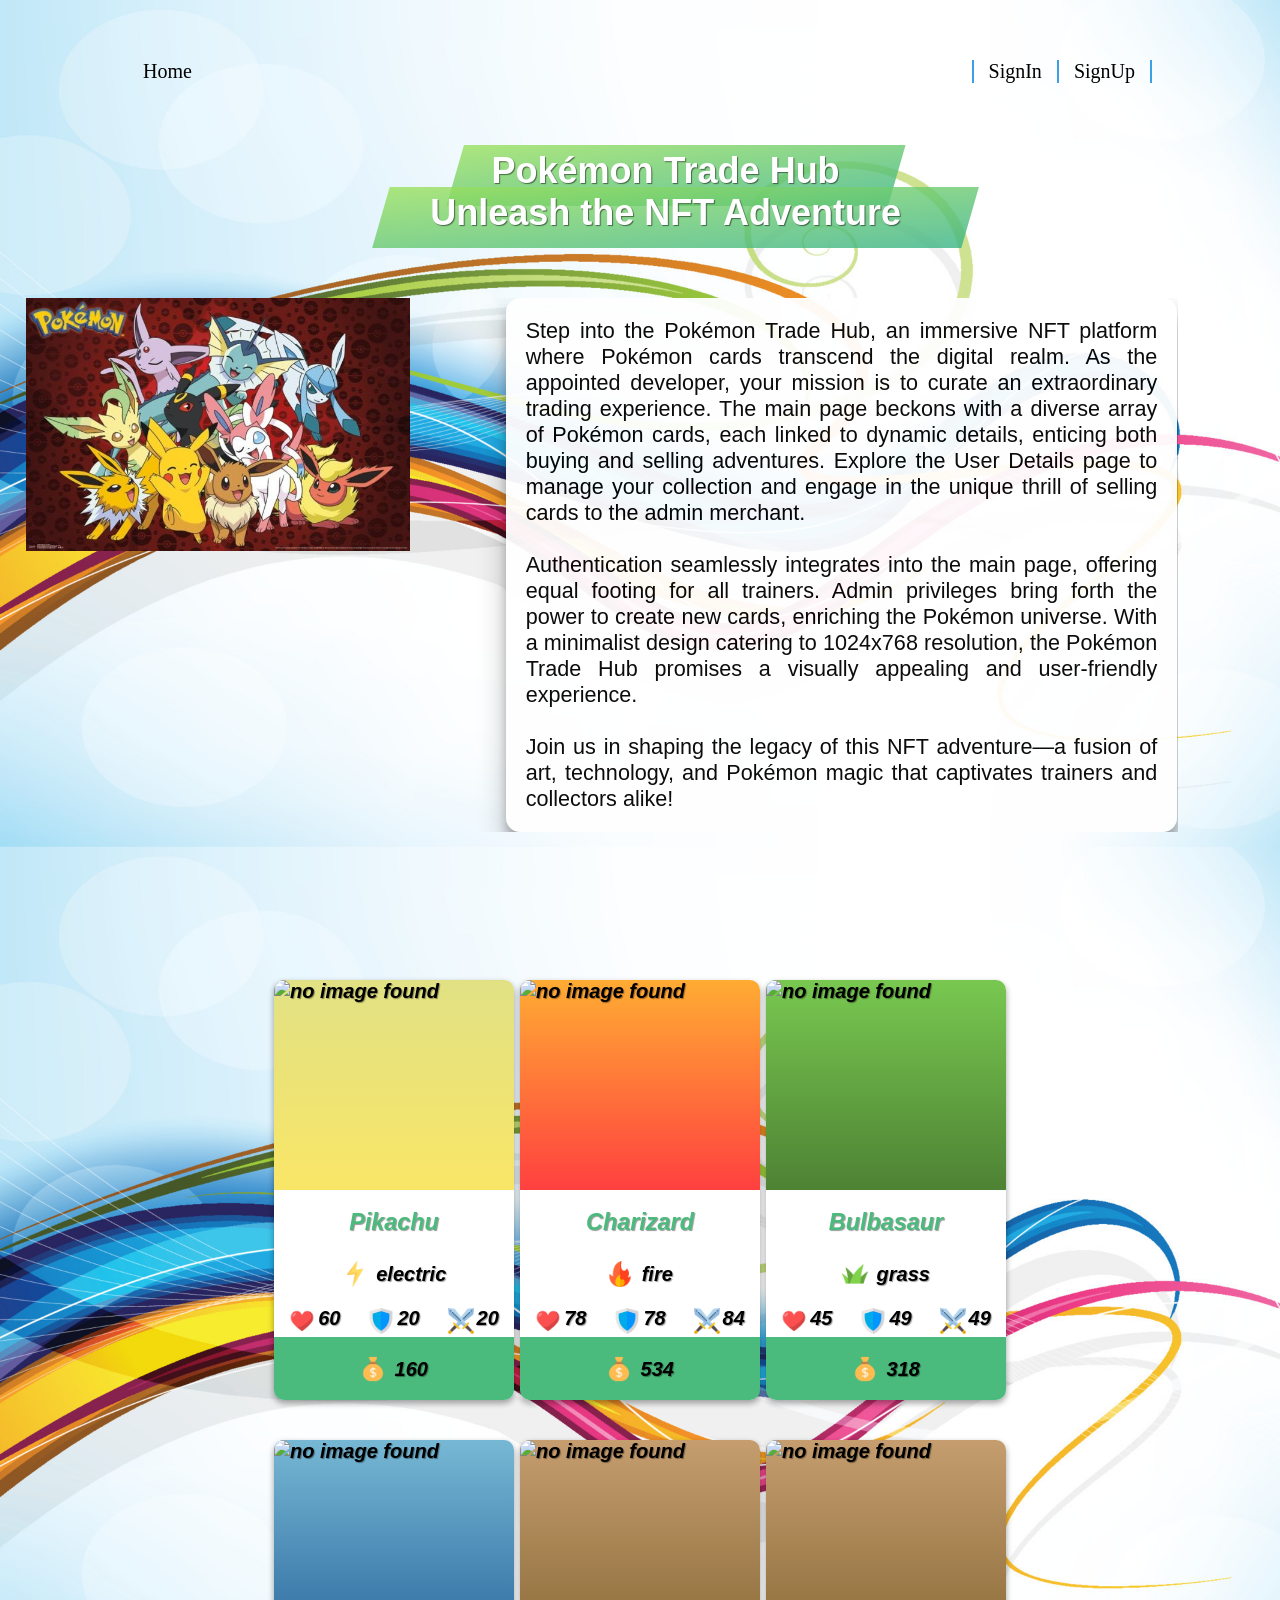
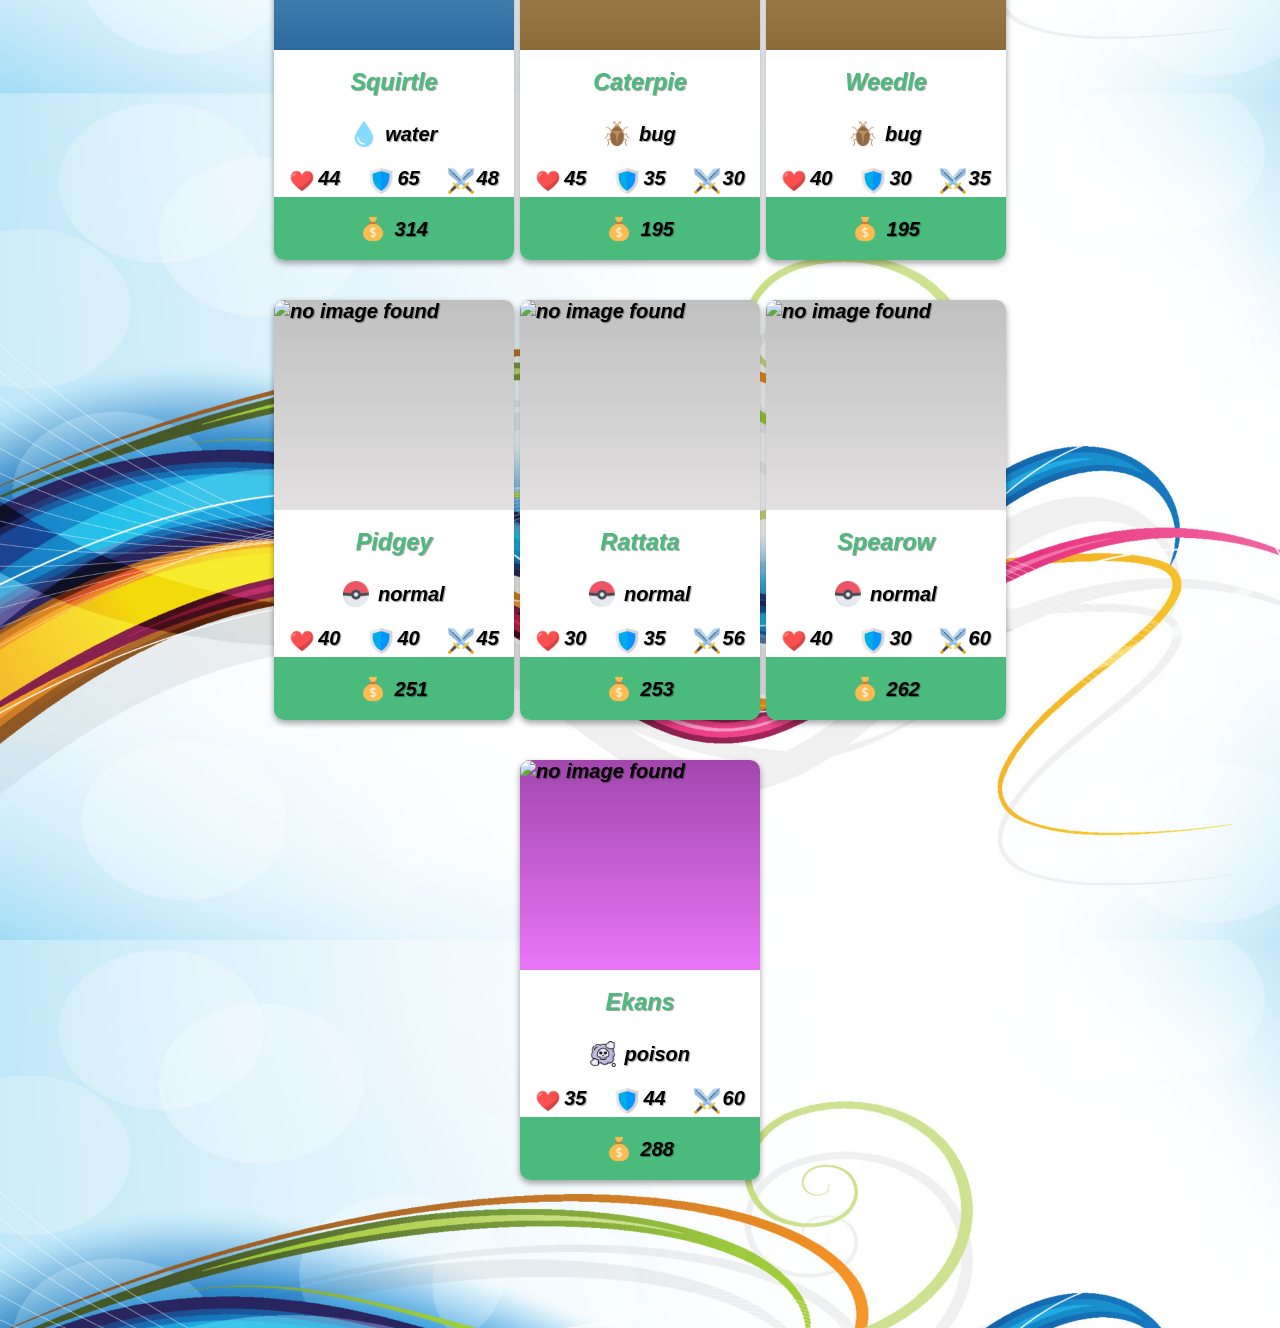
==== commit 6a40452e: "sixth commit" ====
--- a/index.html
+++ b/index.html
@@ -20,6 +20,44 @@
         </ul>
       </nav>
     </div>
+
+    <div class="MainTitle">
+      <div>
+        <h1>
+          <span class="highlight">Pokémon Trade Hub</span><br /><span
+            class="highlight"
+            >Unleash the NFT Adventure</span
+          >
+        </h1>
+      </div>
+      <div class="introduction">
+        <div class="intoImage col-5">
+          <img src="./images/pokemon.jpg" alt="" />
+        </div>
+        <div class="intro col-7">
+          <p>
+            Step into the Pokémon Trade Hub, an immersive NFT platform where
+            Pokémon cards transcend the digital realm. As the appointed
+            developer, your mission is to curate an extraordinary trading
+            experience. The main page beckons with a diverse array of Pokémon
+            cards, each linked to dynamic details, enticing both buying and
+            selling adventures. Explore the User Details page to manage your
+            collection and engage in the unique thrill of selling cards to the
+            admin merchant.
+            <br /><br />
+            Authentication seamlessly integrates into the main page, offering
+            equal footing for all trainers. Admin privileges bring forth the
+            power to create new cards, enriching the Pokémon universe. With a
+            minimalist design catering to 1024x768 resolution, the Pokémon Trade
+            Hub promises a visually appealing and user-friendly experience.
+            <br /><br />
+            Join us in shaping the legacy of this NFT adventure—a fusion of art,
+            technology, and Pokémon magic that captivates trainers and
+            collectors alike!
+          </p>
+        </div>
+      </div>
+    </div>
     <div class="cardContainer">
       <!-- <div class="card">
         <div class="cardRow pokemonCardImage">
@@ -99,7 +137,7 @@
               class="input"
               placeholder="Enter your Password"
             />
-            <svg
+            <!-- <svg
               viewBox="0 0 576 512"
               height="1em"
               xmlns="http://www.w3.org/2000/svg"
@@ -107,7 +145,7 @@
               <path
                 d="M288 32c-80.8 0-145.5 36.8-192.6 80.6C48.6 156 17.3 208 2.5 243.7c-3.3 7.9-3.3 16.7 0 24.6C17.3 304 48.6 356 95.4 399.4C142.5 443.2 207.2 480 288 480s145.5-36.8 192.6-80.6c46.8-43.5 78.1-95.4 93-131.1c3.3-7.9 3.3-16.7 0-24.6c-14.9-35.7-46.2-87.7-93-131.1C433.5 68.8 368.8 32 288 32zM144 256a144 144 0 1 1 288 0 144 144 0 1 1 -288 0zm144-64c0 35.3-28.7 64-64 64c-7.1 0-13.9-1.2-20.3-3.3c-5.5-1.8-11.9 1.6-11.7 7.4c.3 6.9 1.3 13.8 3.2 20.7c13.7 51.2 66.4 81.6 117.6 67.9s81.6-66.4 67.9-117.6c-11.1-41.5-47.8-69.4-88.6-71.1c-5.8-.2-9.2 6.1-7.4 11.7c2.1 6.4 3.3 13.2 3.3 20.3z"
               ></path>
-            </svg>
+            </svg> -->
           </div>
 
           <div class="flex-row">
--- a/style.css
+++ b/style.css
@@ -21,13 +21,15 @@
 }
 
 body {
-  /* background-image: url("./Images/pic6.webp"); */
+  background-image: url("./images/bg4.jpg");
   overflow-x: hidden;
   background-color: #ffffff;
   color: #000;
   font-family: sans-serif, "Franklin Gothic Medium", "Arial Narrow", Arial,
     sans-serif;
   font-size: large;
+  background-size: 100% auto; /* Set background size to cover horizontally and maintain original size vertically */
+  /* background-repeat: no-repeat; Prevent the background image from repeating */
 }
 
 section {
@@ -127,6 +129,68 @@
   }
 }
 
+/* ############################# (Intro) ############################# */
+.MainTitle {
+  width: 100%;
+  text-align: center;
+  margin: 2%;
+  overflow: hidden;
+}
+
+.MainTitle h1 {
+  text-align: center;
+  margin: 5%;
+}
+
+.introduction {
+  font-size: larger;
+  display: flex;
+  width: 90%;
+  flex-wrap: wrap;
+  overflow: hidden;
+  text-align: justify;
+}
+
+.introduction .intro {
+  display: flex;
+  align-items: center;
+  justify-content: center;
+  background: #fff;
+  opacity: 0.95;
+  border-radius: 14px;
+  box-shadow: rgba(0, 0, 0, 0.25) 0px 14px 28px,
+    rgba(0, 0, 0, 0.22) 0px 10px 10px;
+}
+.introduction .intro p {
+  padding: 3%;
+}
+
+.introduction img {
+  width: 80%;
+}
+
+/* ---------------- Highlighted Fields ---------------- */
+.highlight {
+  position: relative;
+  /* z-index: 1; */
+  color: #fff;
+  text-shadow: 1px 1px 1px rgba(0, 0, 0, 0.5);
+}
+
+.highlight::after {
+  content: "";
+  position: absolute;
+  top: 0;
+  left: 0;
+  width: 100%;
+  height: 100%;
+  padding: 5px 10px;
+  z-index: -1;
+  opacity: 0.8;
+  transform: scale(1.2, 1.2) skewX(-16deg);
+  background: var(--gradient-primary);
+}
+
 /* ############################# (CARD) ############################# */
 
 .cardContainer {
@@ -140,20 +204,21 @@
 }
 
 .card {
-  font-size: larger;
+  font-size: 20px;
   font-style: oblique;
-  font-weight: 800;
+  font-weight: 700;
   display: block;
-  width: 260px;
+  width: 240px;
   height: 420px;
   display: grid;
-  gap: 5px;
+  /* gap: 5px; */
   color: #000;
   grid-template-rows: 50% 35% 15%; /* Set the desired heights for each row */
   grid-template-columns: 1fr; /* 1 column */
   margin: 20px 3px;
   border-radius: 10px;
   overflow: hidden;
+  cursor: pointer;
   text-shadow: 1px 1px 1px rgba(0, 0, 0, 0.4);
   box-shadow: rgba(0, 0, 0, 0.16) 0px 3px 6px, rgba(0, 0, 0, 0.23) 0px 3px 6px;
 }
@@ -186,6 +251,8 @@
 }
 
 .pokemoneCardData {
+  padding: 5px 0;
+  background: #fff;
   width: 100%;
   align-items: center;
   text-align: center;
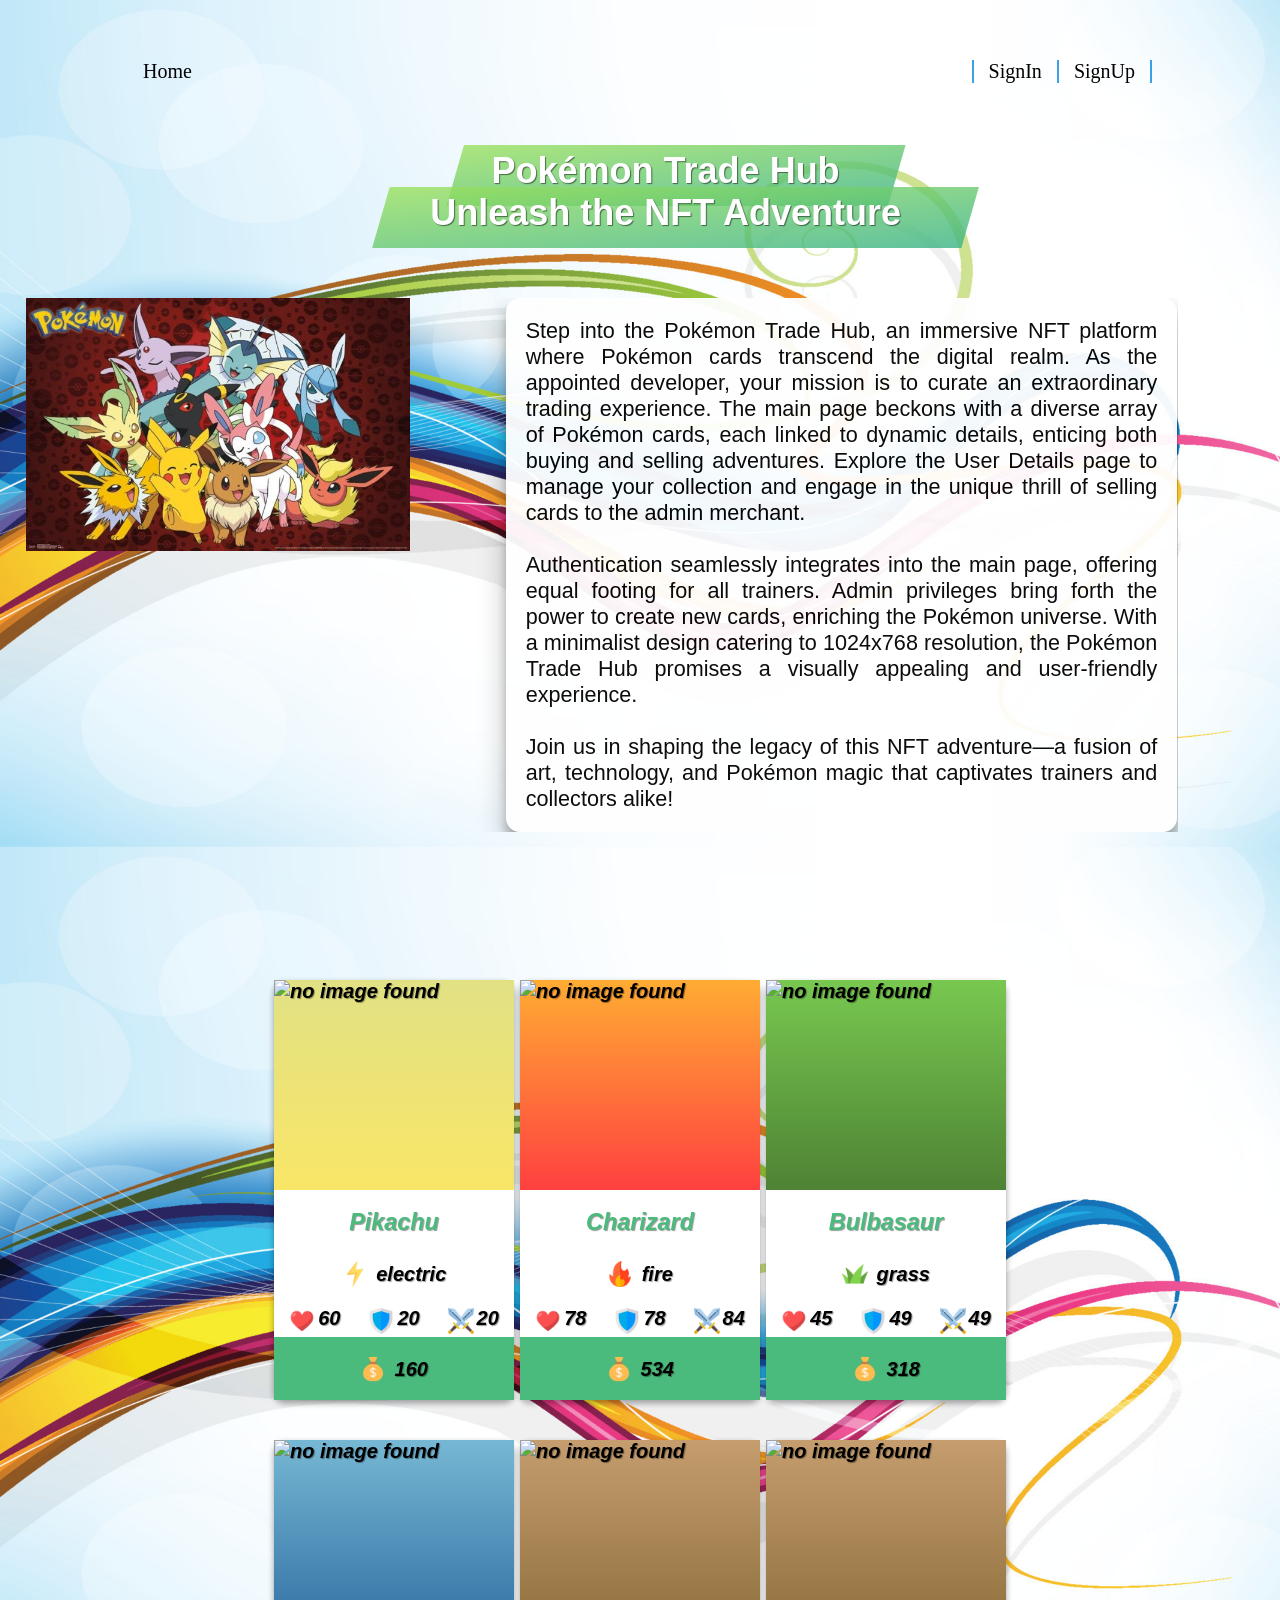
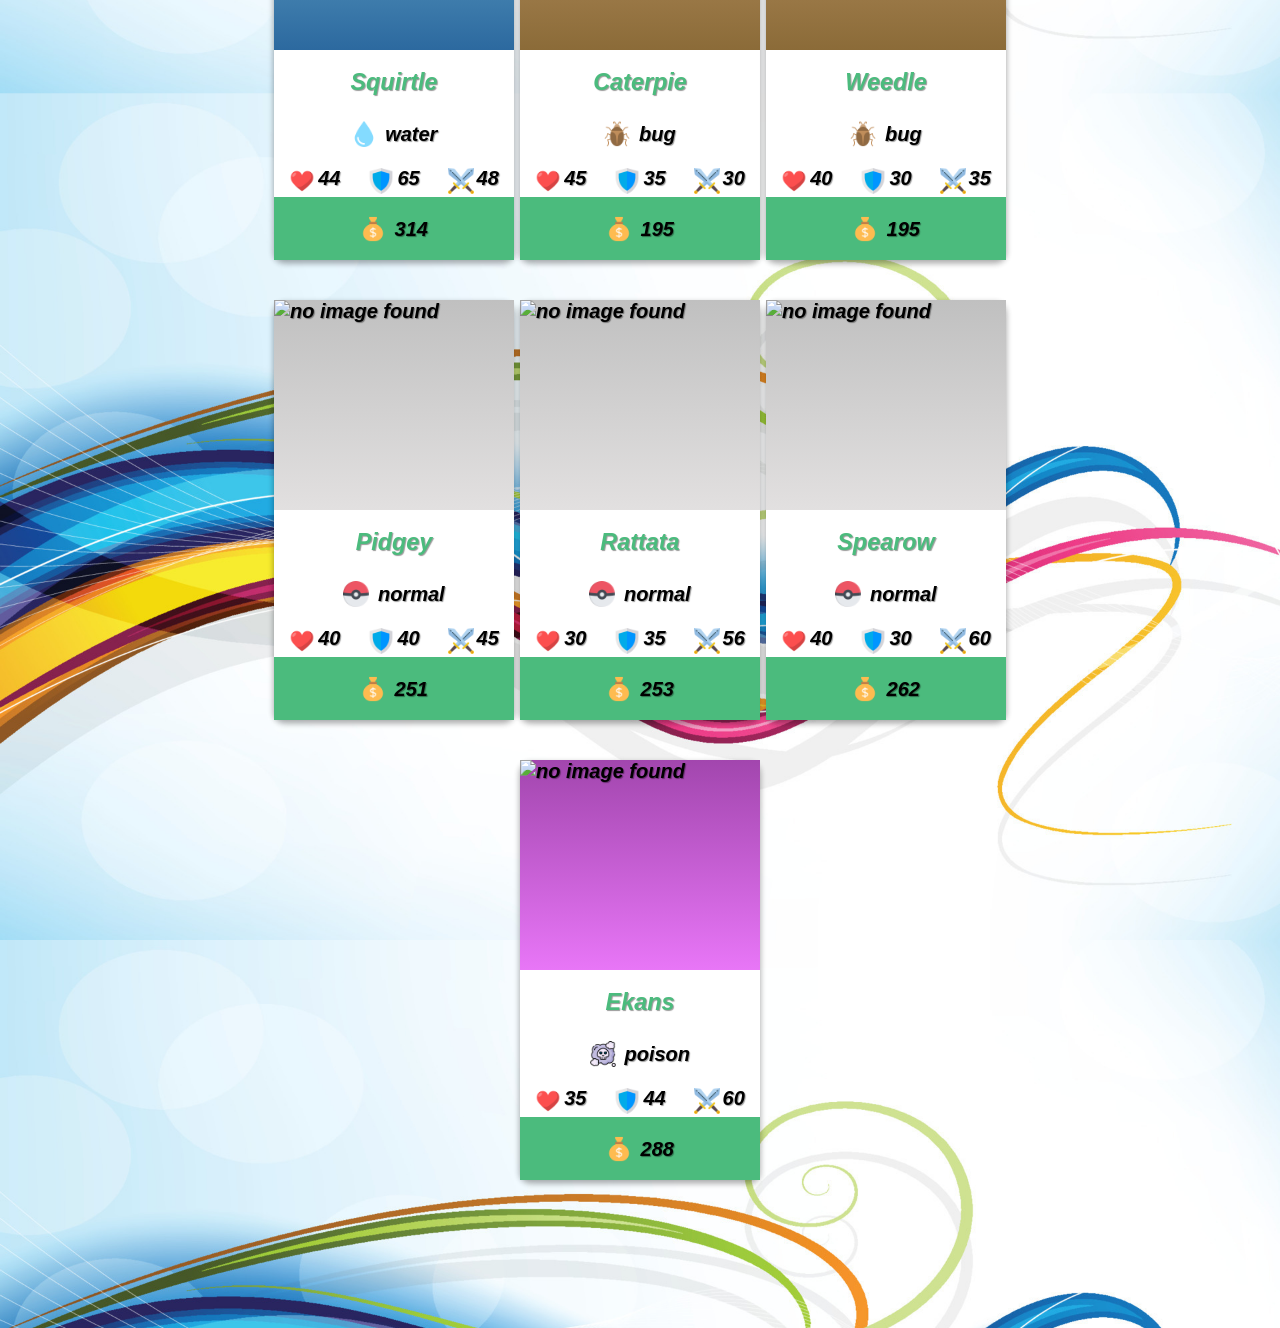
==== commit 8272d993: "eight commit" ====
--- a/index.html
+++ b/index.html
@@ -157,7 +157,7 @@
           </div>
           <button class="button-submit">Sign In</button>
           <p class="p">
-            Don't have an account? <span class="span">Sign Up</span>
+            Don't have an account? <span class="span signUp">Sign Up</span>
           </p>
           <p class="p line">Or With</p>
 
@@ -297,10 +297,12 @@
           <button class="button-submit">Submit</button>
 
           <p class="p">
-            Already have an account? <span class="span">Sign In</span>
+            Already have an account? <span class="span signIn">Sign In</span>
           </p>
         </form>
       </div>
+
+      <div class="showCardDetails"></div>
     </div>
 
     <!--The Blur view will come from here-->
--- a/style.css
+++ b/style.css
@@ -217,19 +217,28 @@
   grid-template-columns: 1fr; /* 1 column */
   margin: 20px 3px;
   border-radius: 10px;
-  overflow: hidden;
+  /* overflow: hidden; */
   cursor: pointer;
   text-shadow: 1px 1px 1px rgba(0, 0, 0, 0.4);
   box-shadow: rgba(0, 0, 0, 0.16) 0px 3px 6px, rgba(0, 0, 0, 0.23) 0px 3px 6px;
 }
 
 .card:hover {
-  transform: scale(0.98);
+  transform: scale(0.97);
+}
+
+.card:hover {
+  .pokemonCardImage img {
+    transform: scale(1.25) translateY(-35px);
+    /* box-shadow: 0 10px 20px rgba(0, 0, 0, 0.2); */
+  }
 }
 
 .pokemonCardImage img {
   /* background-color: #e1e184; */
   /* background: linear-gradient(#e1e184, #f9e667); */
+  transform: scale(1);
+  transition: transform 0.3s ease-in-out;
   width: 100%;
   height: 100%;
 }
@@ -443,7 +452,148 @@
   border: 1px solid #2d79f3;
 }
 
-/* ############################# (SignUp Form) ############################# */
+/* ############################# (ShowCardDetails) ############################# */
+
+.pokemonDetails {
+  width: 100%;
+  height: 100%;
+  box-shadow: 1px 2px 1px rgba(0, 0 0, 0.6);
+  overflow: hidden;
+}
+
+.pokemonDetails h2 {
+  color: green;
+}
+
+.electric {
+  background: linear-gradient(#e1e184, #f9e667);
+}
+
+.pokemonName {
+  text-align: center;
+  padding: 20px;
+}
+
+.details {
+  /* height: 50%;
+  width: 100%; */
+  display: flex;
+}
+
+.details div {
+  margin: 3%;
+}
+
+.pokemonImage {
+  /* padding: 3%; */
+  overflow: hidden;
+  border-radius: 10px;
+}
+
+.pokemonImage img {
+  width: 100%;
+  height: 100%;
+  /* width: 300px;
+  height: 300px; */
+}
+
+.description {
+  text-align: center;
+  font-size: 20px;
+}
+
+.extraDetails .status {
+  text-align: center;
+}
+.extraDetails .status h2 {
+  margin-bottom: -25px;
+}
+.extraDetails .status div {
+  display: flex;
+  align-items: center;
+  justify-content: center;
+  padding: 5px;
+  margin: 10px 10px;
+  font-weight: 300;
+  font-size: large;
+}
+/* .extraDetails .status div div {
+
+} */
+
+.type {
+  text-align: center;
+  display: flex;
+  align-items: center;
+  justify-content: center;
+}
+
+.price h2,
+.type div {
+  text-align: center;
+  display: flex;
+  align-items: center;
+  justify-content: center;
+  margin: 0px 20px;
+}
+
+.price {
+  text-align: center;
+  display: flex;
+  align-items: center;
+  justify-content: center;
+}
+
+.type img,
+.price img {
+  width: 35px;
+  padding-right: 10px;
+  margin-bottom: 0px;
+}
+
+.status img {
+  width: 30px;
+  padding-left: 10px;
+}
+
+#container {
+  font-size: 24px;
+  font-weight: 300;
+  width: 80%;
+  margin: 50px auto;
+  padding: 20px;
+  /* border: 1px solid #ccc; */
+  text-align: center;
+}
+
+#loginMessage {
+  margin-bottom: 20px;
+}
+
+#signInLink,
+#signUpLink {
+  margin-top: 10px;
+  text-decoration: none;
+  color: #007bff;
+}
+
+#signUpLink {
+  border-left: 1px solid rgb(152, 152, 152);
+}
+
+.SignInAndSignUp {
+  display: flex;
+  align-items: center;
+  justify-content: center;
+}
+.SignInAndSignUp a {
+  padding: 10px;
+}
+
+#signInLink:hover,
+#signUpLink:hover {
+  color: #28a745;
+}
 
 /* ############################# (Overlay bg) ############################# */
 .modal {
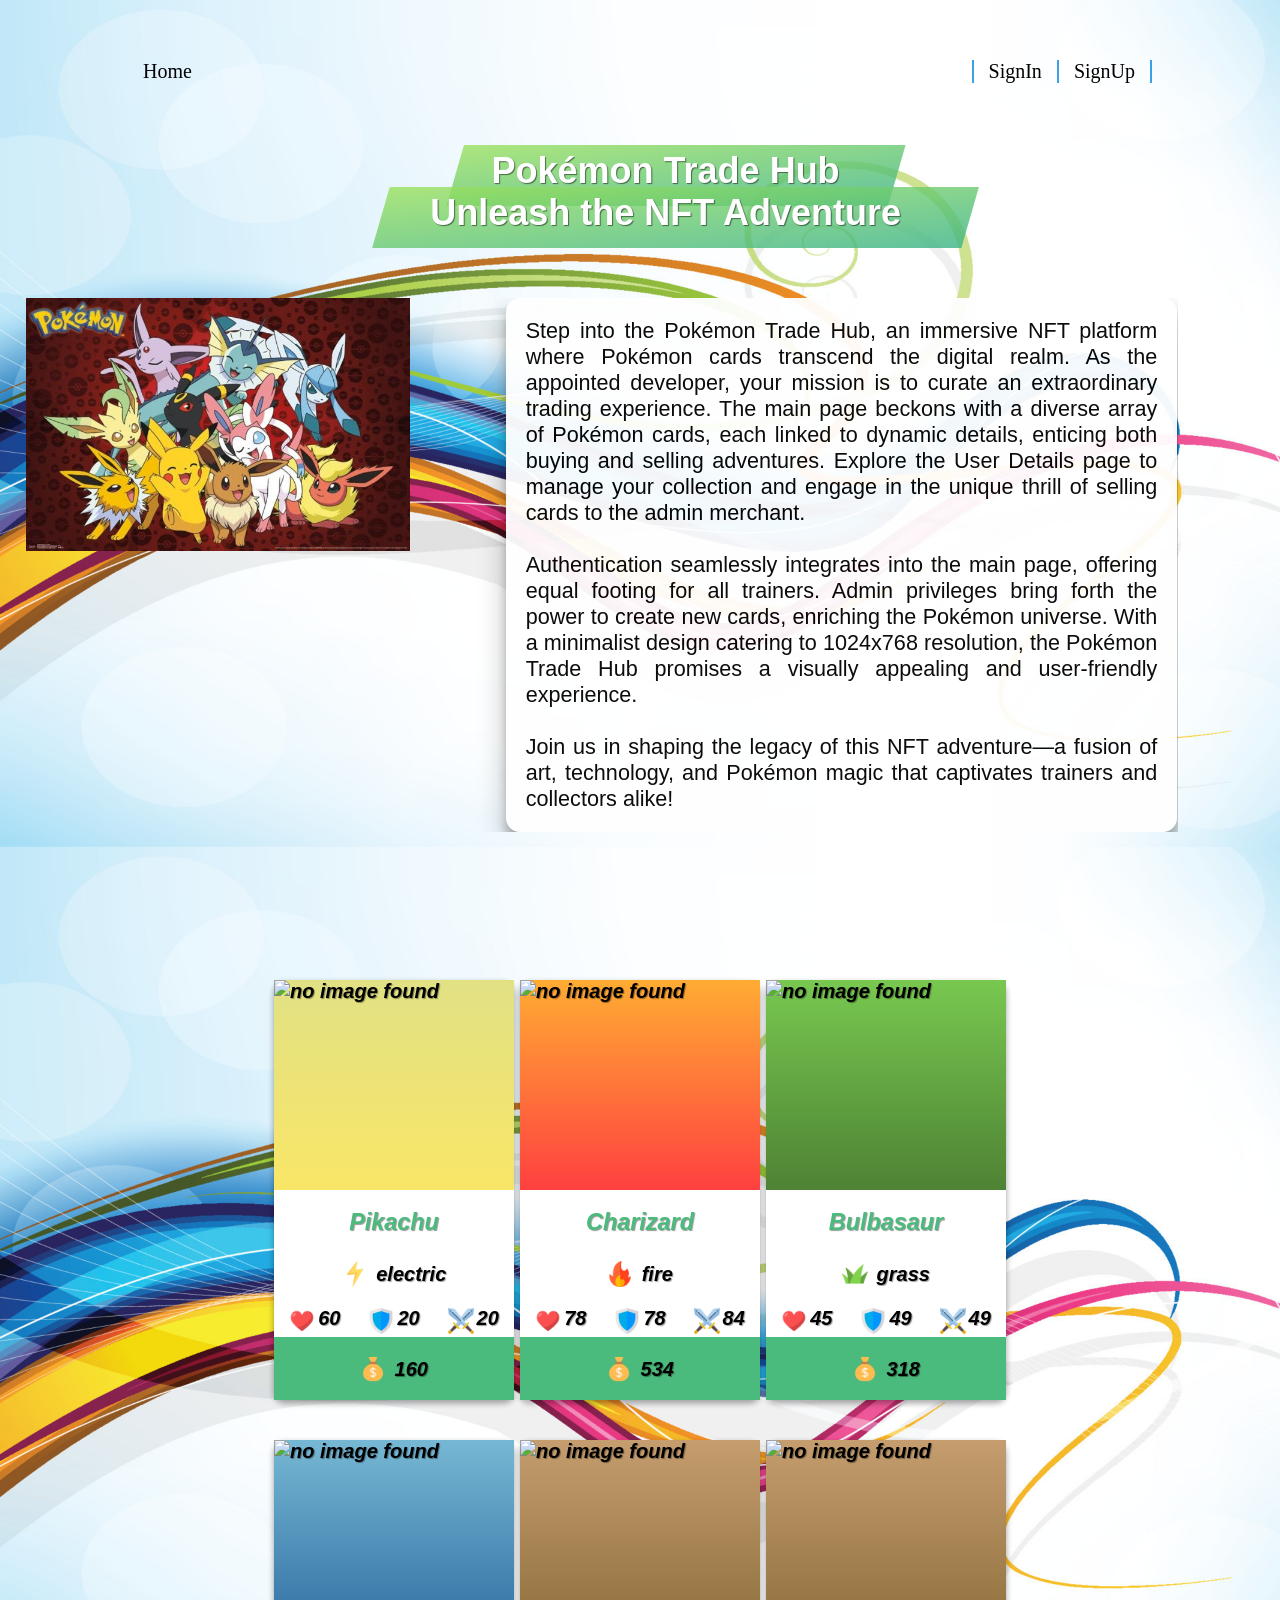
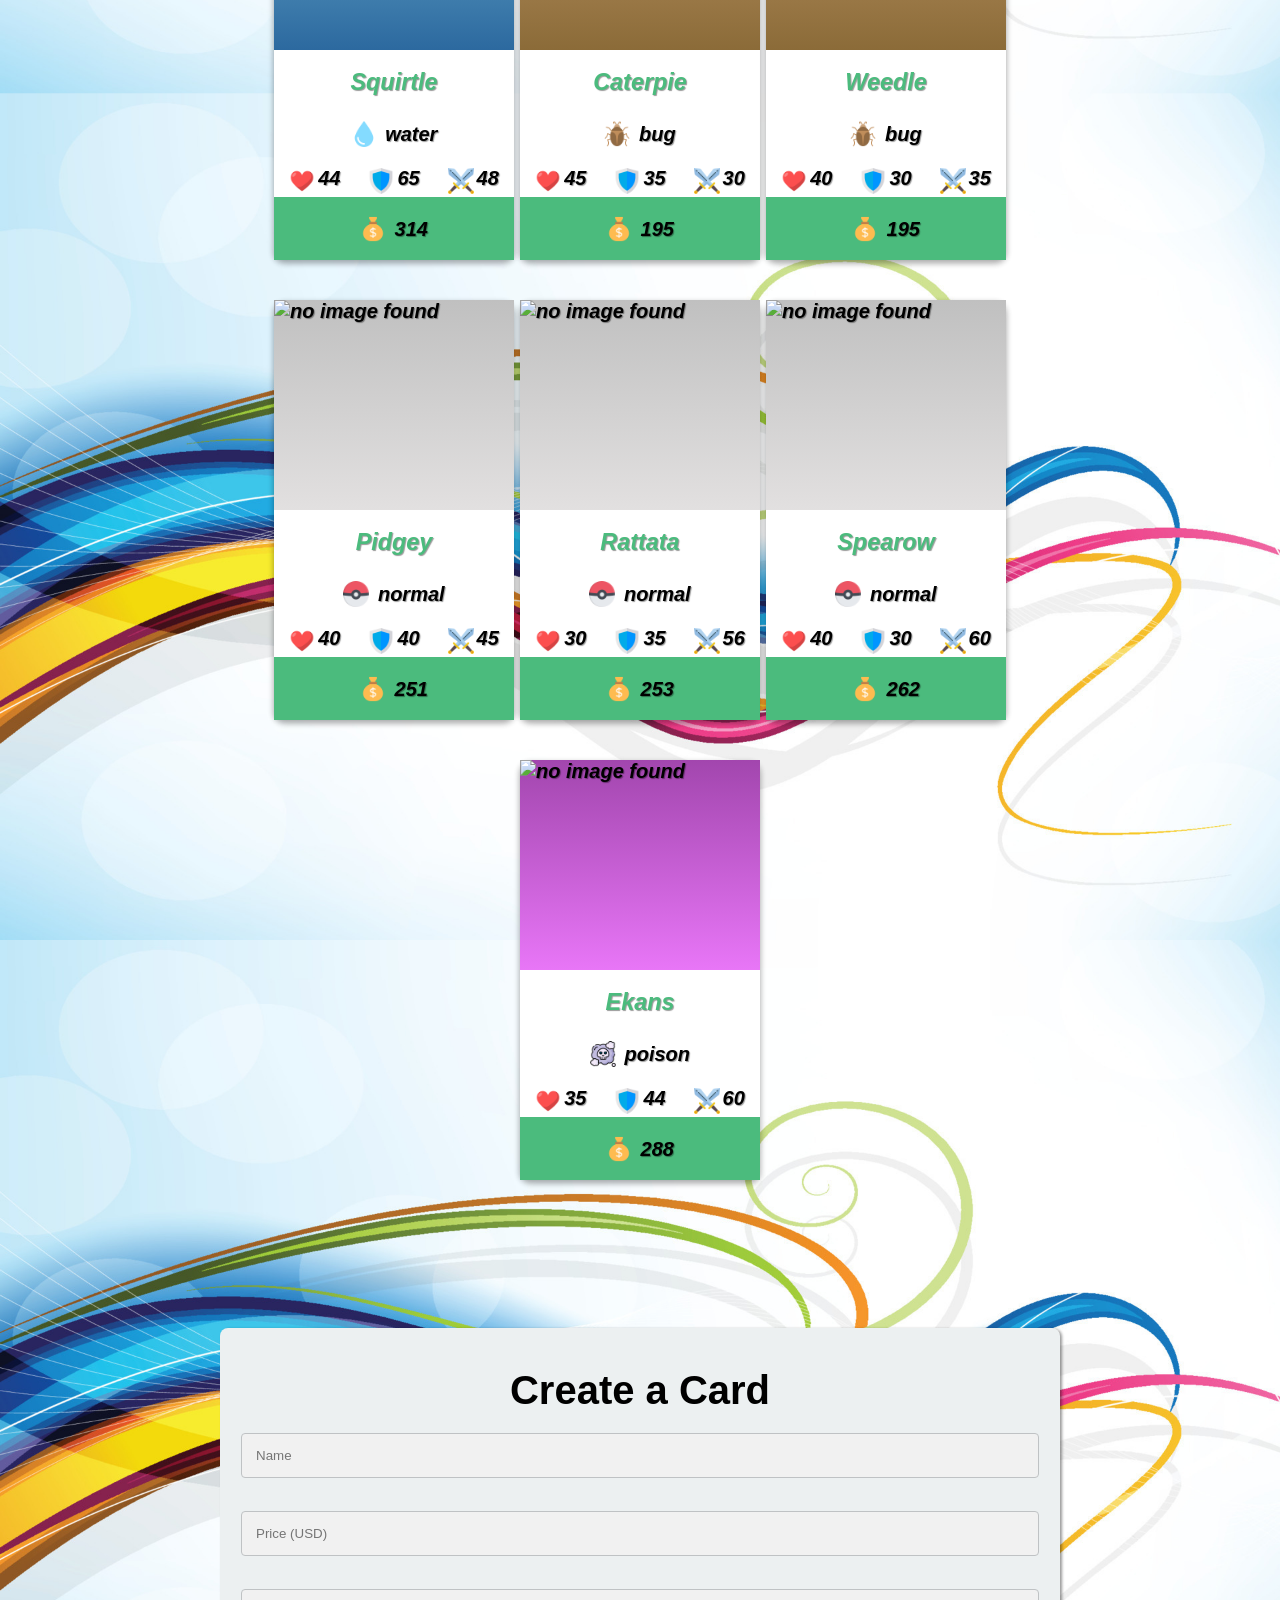
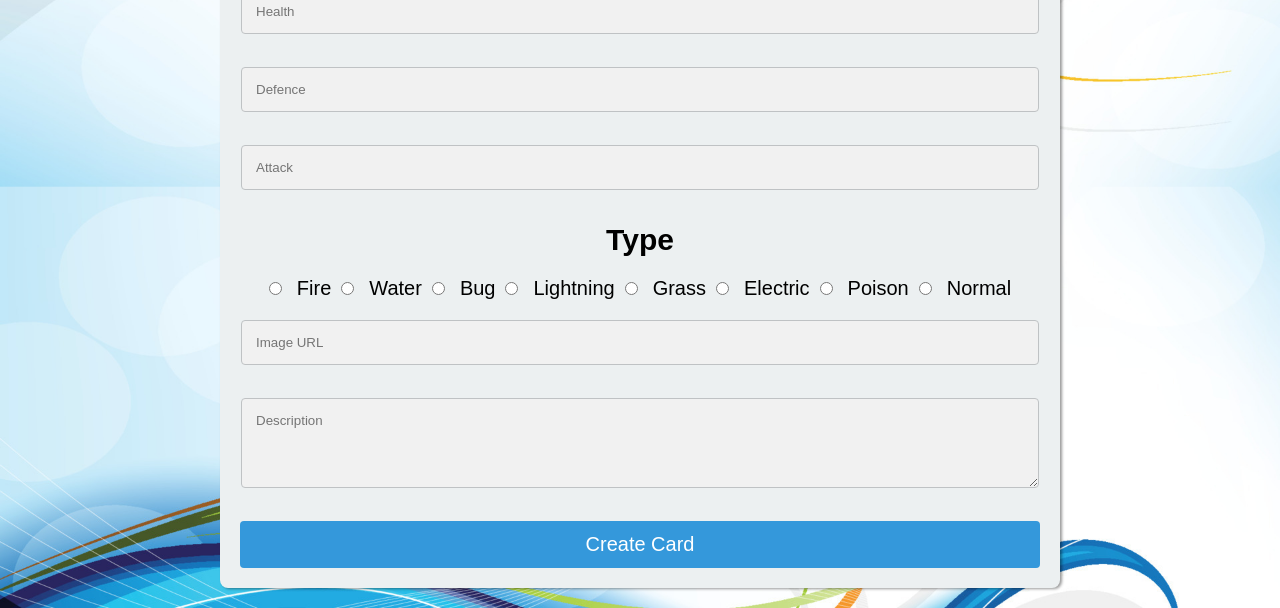
==== commit 2c492cf9: "tenth commit" ====
--- a/index.html
+++ b/index.html
@@ -305,6 +305,96 @@
       <div class="showCardDetails"></div>
     </div>
 
+    <form action="#" method="post" id="createCardForm" class="">
+      <div class="CreateCardTitle"><h1>Create a Card</h1></div>
+      <input
+        type="text"
+        id="name"
+        name="name"
+        placeholder="Name"
+        required
+      /><br />
+
+      <input
+        type="number"
+        id="price"
+        name="price"
+        placeholder="Price (USD)"
+        required
+      /><br />
+
+      <input
+        type="number"
+        id="health"
+        name="health"
+        placeholder="Health"
+        required
+      /><br />
+
+      <input
+        type="number"
+        id="defence"
+        name="defence"
+        placeholder="Defence"
+        required
+      /><br />
+
+      <input
+        type="number"
+        id="attack"
+        name="attack"
+        placeholder="Attack"
+        required
+      /><br />
+      <div class="CreateCardType"><h2>Type</h2></div>
+      <div class="radio-group CreateCardType">
+        <input type="radio" id="fire" name="type" value="fire" />
+        <label for="fire">Fire</label>
+
+        <input type="radio" id="water" name="type" value="water" />
+        <label for="water">Water</label>
+
+        <input type="radio" id="bug" name="type" value="bug" />
+        <label for="bug">Bug</label>
+
+        <input type="radio" id="lightning" name="type" value="lightning" />
+        <label for="lightning">Lightning</label>
+
+        <input type="radio" id="grass" name="type" value="grass" />
+        <label for="grass">Grass</label>
+
+        <input type="radio" id="electric" name="type" value="electric" />
+        <label for="electric">Electric</label>
+
+        <input type="radio" id="poison" name="type" value="poison" />
+        <label for="poison">Poison</label>
+
+        <input type="radio" id="normal" name="type" value="normal" />
+        <label for="normal">Normal</label>
+        <!-- Add more radio buttons as needed for other types -->
+      </div>
+
+      <input
+        type="text"
+        id="imageUrl"
+        name="imageUrl"
+        placeholder="Image URL"
+        required
+      /><br />
+
+      <textarea
+        id="description"
+        name="description"
+        rows="4"
+        cols="50"
+        placeholder="Description"
+        required
+      ></textarea
+      ><br />
+
+      <button type="submit">Create Card</button>
+    </form>
+
     <!--The Blur view will come from here-->
     <div class="overlay hidden"></div>
     <script src="./script.js"></script>
--- a/style.css
+++ b/style.css
@@ -595,6 +595,205 @@
   color: #28a745;
 }
 
+/*------------------------ After SignIn ------------------------*/
+.isAvailable {
+  width: 70%;
+  margin: 20px auto;
+  padding: 10px;
+  text-align: center;
+  border-radius: 1.2rem;
+  /* background: linear-gradient(rgb(30, 137, 30), rgb(0, 255, 26)); */
+  background: var(--gradient-primary);
+  /* var(--gradient-primary); */
+}
+
+.isAvailable h1 {
+  text-shadow: 1px 1px 1px rgba(0, 0, 0, 0.5);
+  color: #fff;
+}
+
+#container2 {
+  display: flex;
+  font-size: 24px;
+  font-weight: 300;
+  width: 80%;
+  margin: 10px auto;
+  padding: 20px;
+  text-align: center;
+}
+
+#container2 .currentOnwer {
+  display: flex;
+  flex-direction: column;
+}
+
+#container2 .isOpenToTrade .offerTitle {
+  display: block;
+  margin: 14px;
+  background: var(--color-primary-darker);
+  justify-content: space-between;
+  border-radius: 6px;
+  overflow: hidden;
+  background-color: var(--color-primary);
+  padding: 16px;
+  text-shadow: 1px 1px 1px rgba(0, 0, 0, 0.5);
+  color: #fff;
+}
+
+#container2 .isOpenToTrade .handleBtns {
+  display: flex;
+  align-items: center;
+  justify-content: center;
+}
+
+#container2 .currentOnwer .nameAndPic {
+  display: flex;
+  align-items: center;
+  justify-content: center;
+  justify-content: space-between;
+  border-radius: 6px;
+  overflow: hidden;
+  background-color: var(--color-primary);
+  padding: 4px 20px;
+  text-shadow: 1px 1px 1px rgba(0, 0, 0, 0.5);
+  color: #fff;
+}
+
+#container2 .currentOnwer .nameAndPic .profileIcon {
+  margin-right: 1em;
+}
+
+#container2 .currentOnwer div {
+  margin: 0.5em 1em;
+  text-align: justify;
+  display: flex;
+  justify-content: space-between;
+}
+
+#container2 .currentOnwer div span {
+  margin-right: auto;
+}
+
+#container2 .currentOnwer div .lastCardOnwer span,
+#container2 .currentOnwer div .rating span {
+  margin-right: 0;
+}
+
+#container2 .currentOnwer .nameAndPic .profileIcon img {
+  width: 50%;
+  background-color: #f7fbfe;
+  border-radius: 50%;
+}
+
+.btn {
+  /* display: inline-block; */
+  /* width: 90%; */
+  padding: 10px 10px;
+  font-size: 20px;
+  display: flex;
+  align-items: center;
+  justify-content: center;
+  /* margin: 20px auto;
+  padding: 15px 50px; */
+  border-radius: 7px;
+  border: none !important;
+  text-decoration: none;
+  color: #fff;
+  background-color: var(--color-primary);
+  text-shadow: 1px 1px 1px rgba(0, 0, 0, 0.5);
+  cursor: pointer;
+  transition: transform 0.8s;
+}
+
+.btn:hover {
+  /* background: #4bbb7d; */
+  transform: translateY(-7px);
+  background: var(--gradient-primary);
+}
+
+.btnIcon i {
+  font-size: 20px;
+  margin-left: 5px;
+  color: #fff !important;
+}
+
+/* ############################# (Create a card) ############################# */
+
+/* Style the form */
+#createCardForm {
+  font-size: 20px;
+  display: flex;
+  align-items: center;
+  justify-content: center;
+  flex-direction: column;
+  max-width: 800px;
+  margin: 20px auto;
+  padding: 20px;
+  /* border: 1px solid #3498db; */
+  border-radius: 8px;
+  background-color: #ecf0f1;
+  box-shadow: 2px 1px 3px rgba(0, 0, 0, 0.4);
+}
+
+/* Style form inputs */
+input[type="text"],
+input[type="number"],
+textarea {
+  width: 96%;
+  padding: 14px;
+  margin-bottom: 10px;
+  border: 1px solid #bfc2c4;
+  border-radius: 4px;
+  background-color: #f1f1f1;
+  color: #000000;
+}
+
+/* Style radio buttons in one line */
+.radio-group {
+  display: flex;
+  flex-wrap: wrap;
+  gap: 10px;
+  margin: 20px;
+}
+
+input[type="radio"] {
+  margin-right: 5px;
+}
+
+/* Style form button */
+#createCardForm button {
+  padding: 12px;
+  background-color: #3498db;
+  color: #fff;
+  border: none;
+  border-radius: 4px;
+  cursor: pointer;
+  transition: background-color 0.3s ease;
+  font-size: 20px;
+  width: 100%;
+}
+
+/* Style button on hover */
+#createCardForm button:hover {
+  background-color: #2980b9;
+}
+
+/* Add some spacing to the form
+form {
+  margin-top: 20px;
+} */
+
+.CreateCardType,
+.CreateCardTitle {
+  display: flex;
+  align-items: center;
+  justify-content: center;
+}
+
+.CreateCardTitle {
+  margin: 20px;
+}
+
 /* ############################# (Overlay bg) ############################# */
 .modal {
   position: fixed;
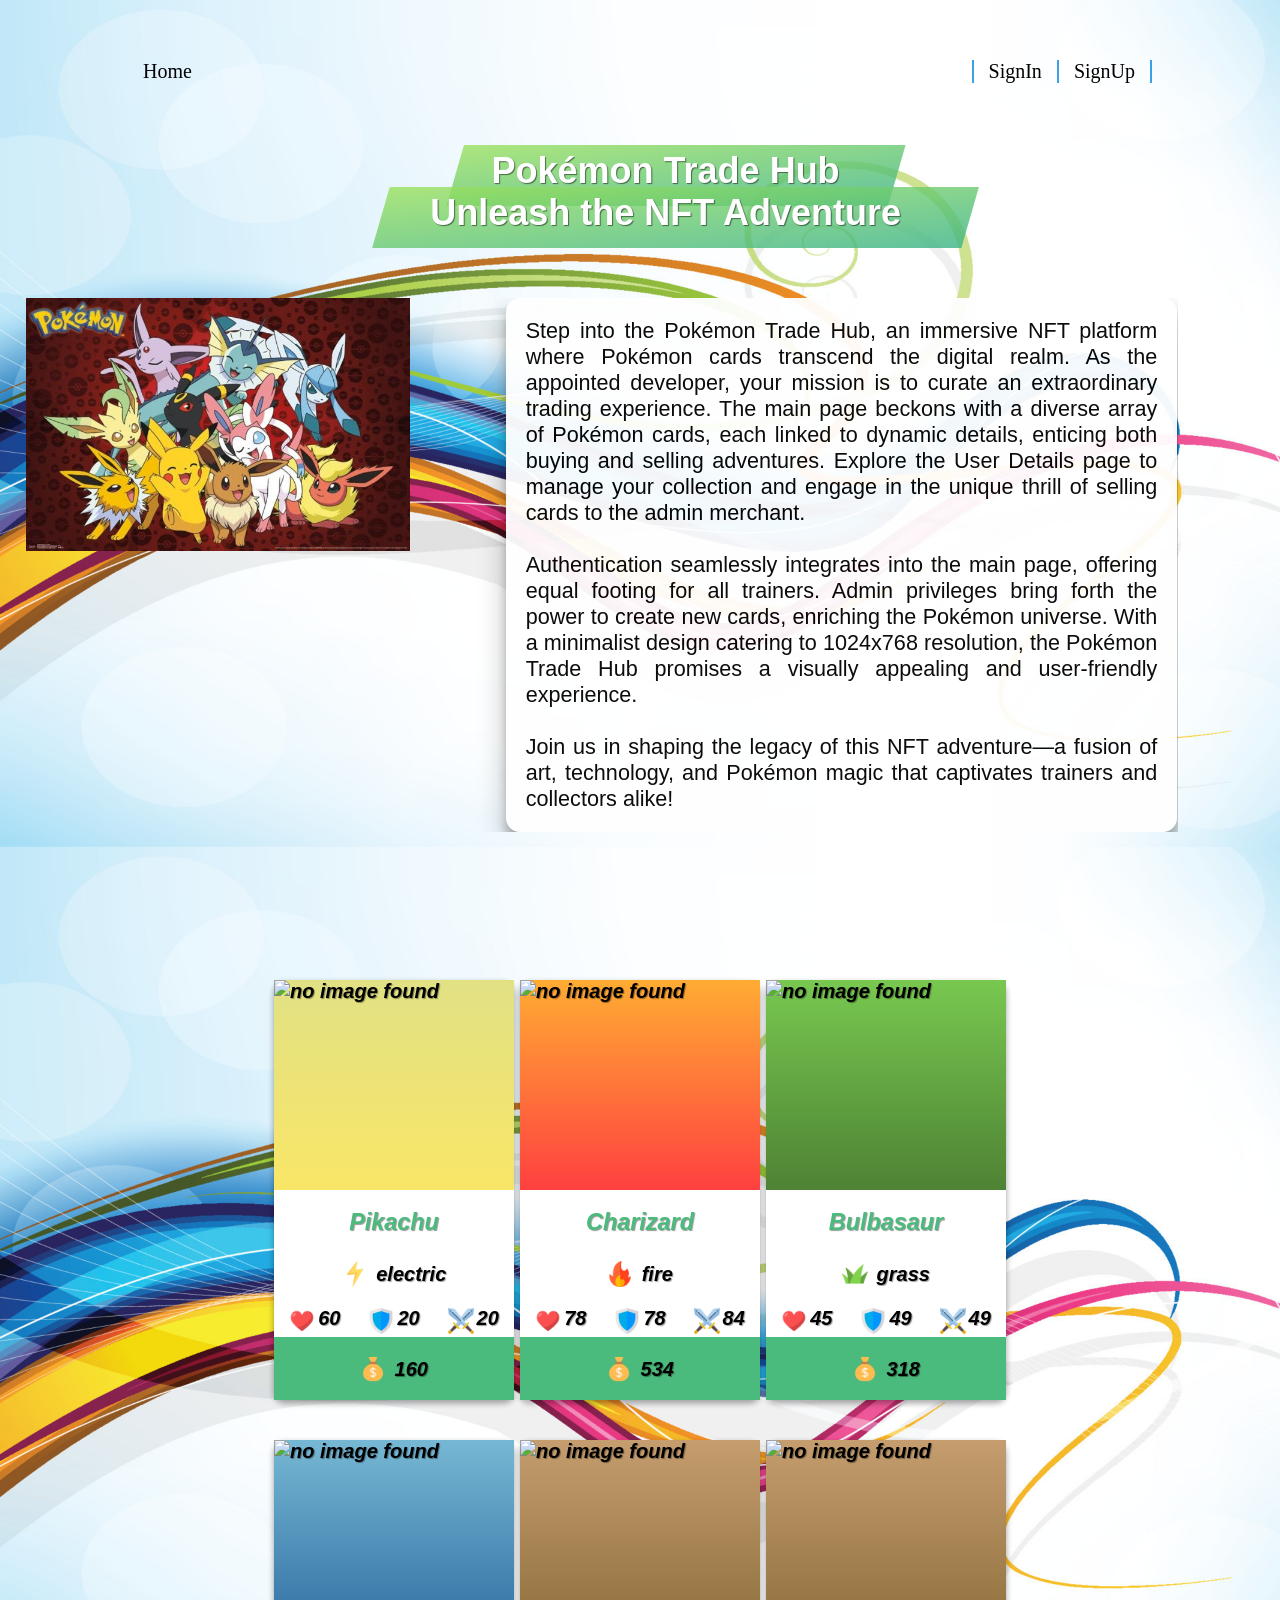
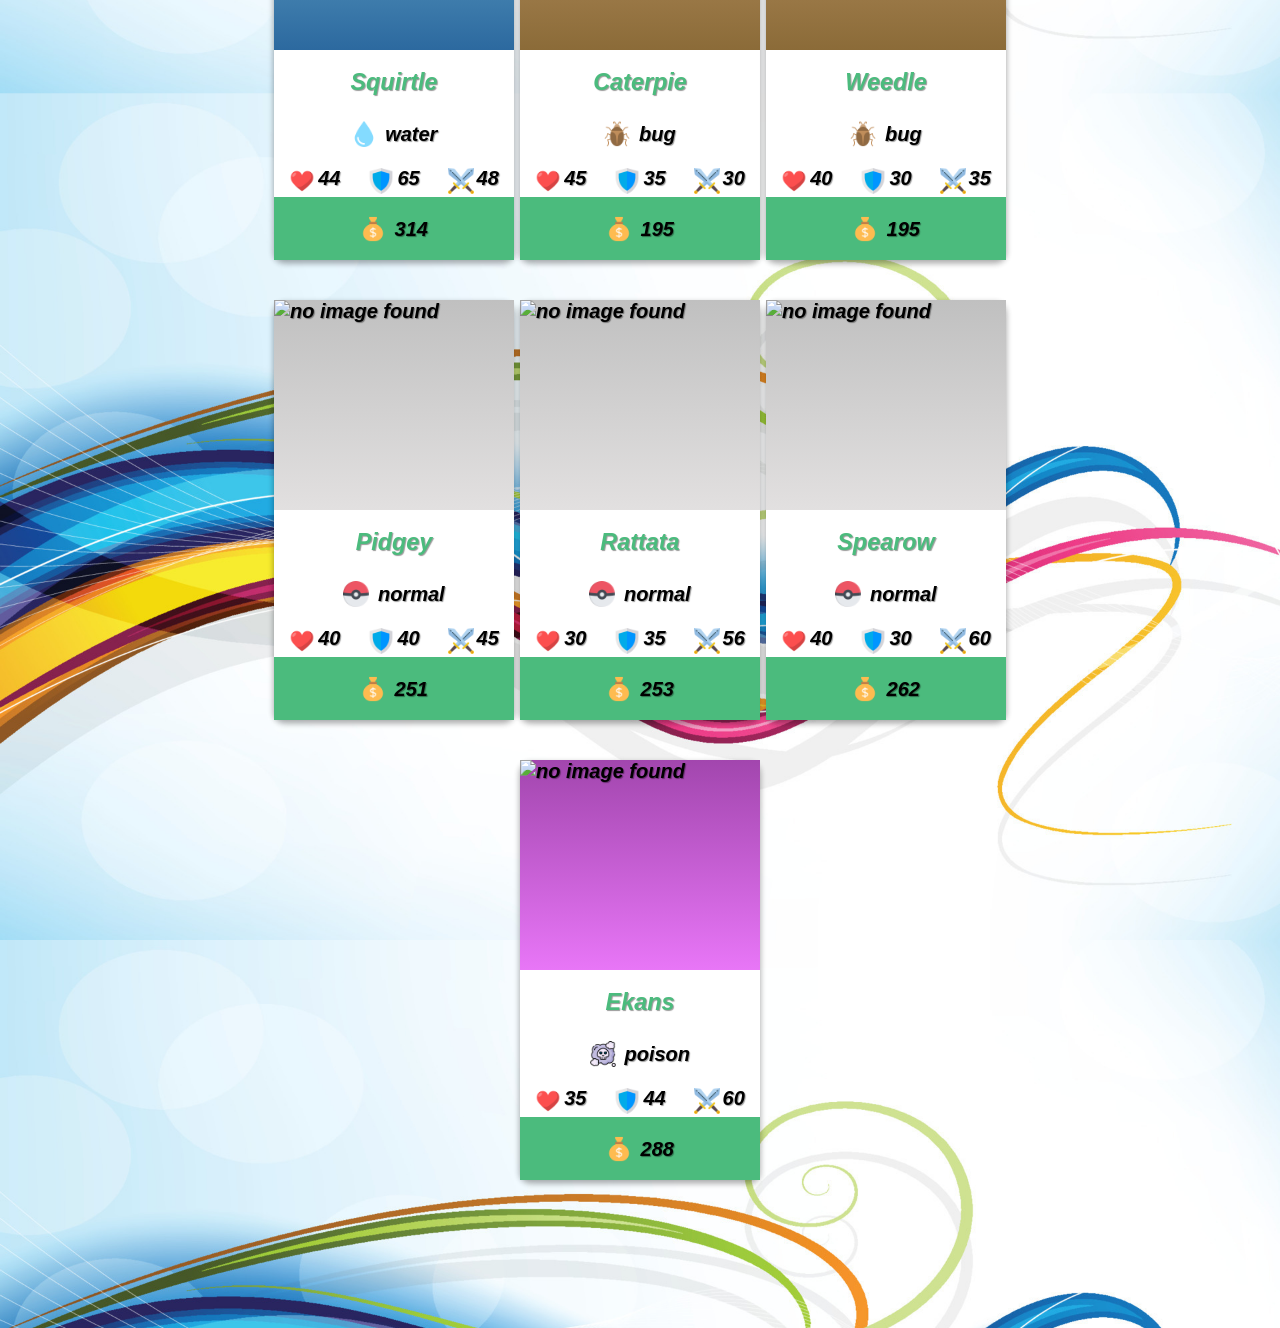
==== commit 4882eb50: "eleventh commit" ====
--- a/index.html
+++ b/index.html
@@ -305,95 +305,125 @@
       <div class="showCardDetails"></div>
     </div>
 
-    <form action="#" method="post" id="createCardForm" class="">
-      <div class="CreateCardTitle"><h1>Create a Card</h1></div>
-      <input
-        type="text"
-        id="name"
-        name="name"
-        placeholder="Name"
-        required
-      /><br />
-
-      <input
-        type="number"
-        id="price"
-        name="price"
-        placeholder="Price (USD)"
-        required
-      /><br />
-
-      <input
-        type="number"
-        id="health"
-        name="health"
-        placeholder="Health"
-        required
-      /><br />
-
-      <input
-        type="number"
-        id="defence"
-        name="defence"
-        placeholder="Defence"
-        required
-      /><br />
-
-      <input
-        type="number"
-        id="attack"
-        name="attack"
-        placeholder="Attack"
-        required
-      /><br />
-      <div class="CreateCardType"><h2>Type</h2></div>
-      <div class="radio-group CreateCardType">
-        <input type="radio" id="fire" name="type" value="fire" />
-        <label for="fire">Fire</label>
-
-        <input type="radio" id="water" name="type" value="water" />
-        <label for="water">Water</label>
-
-        <input type="radio" id="bug" name="type" value="bug" />
-        <label for="bug">Bug</label>
-
-        <input type="radio" id="lightning" name="type" value="lightning" />
-        <label for="lightning">Lightning</label>
-
-        <input type="radio" id="grass" name="type" value="grass" />
-        <label for="grass">Grass</label>
-
-        <input type="radio" id="electric" name="type" value="electric" />
-        <label for="electric">Electric</label>
-
-        <input type="radio" id="poison" name="type" value="poison" />
-        <label for="poison">Poison</label>
-
-        <input type="radio" id="normal" name="type" value="normal" />
-        <label for="normal">Normal</label>
-        <!-- Add more radio buttons as needed for other types -->
+    <div class="hidden">
+      <form action="#" method="post" id="createCardForm" class="">
+        <div class="CreateCardTitle"><h1>Create A New Card</h1></div>
+        <input
+          type="text"
+          id="name"
+          name="name"
+          placeholder="Name"
+          required
+        /><br />
+
+        <input
+          type="number"
+          id="price"
+          name="price"
+          placeholder="Price (USD)"
+          required
+        /><br />
+
+        <input
+          type="number"
+          id="health"
+          name="health"
+          placeholder="Health"
+          required
+        /><br />
+
+        <input
+          type="number"
+          id="defence"
+          name="defence"
+          placeholder="Defence"
+          required
+        /><br />
+
+        <input
+          type="number"
+          id="attack"
+          name="attack"
+          placeholder="Attack"
+          required
+        /><br />
+        <div class="CreateCardType"><h2>Type</h2></div>
+        <div class="radio-group CreateCardType">
+          <input type="radio" id="fire" name="type" value="fire" />
+          <label for="fire">Fire</label>
+
+          <input type="radio" id="water" name="type" value="water" />
+          <label for="water">Water</label>
+
+          <input type="radio" id="bug" name="type" value="bug" />
+          <label for="bug">Bug</label>
+
+          <input type="radio" id="lightning" name="type" value="lightning" />
+          <label for="lightning">Lightning</label>
+
+          <input type="radio" id="grass" name="type" value="grass" />
+          <label for="grass">Grass</label>
+
+          <input type="radio" id="electric" name="type" value="electric" />
+          <label for="electric">Electric</label>
+
+          <input type="radio" id="poison" name="type" value="poison" />
+          <label for="poison">Poison</label>
+
+          <input type="radio" id="normal" name="type" value="normal" />
+          <label for="normal">Normal</label>
+          <!-- Add more radio buttons as needed for other types -->
+        </div>
+
+        <input
+          type="text"
+          id="imageUrl"
+          name="imageUrl"
+          placeholder="Image URL"
+          required
+        /><br />
+
+        <textarea
+          id="description"
+          name="description"
+          rows="4"
+          cols="50"
+          placeholder="Description"
+          required
+        ></textarea
+        ><br />
+
+        <button type="submit">Create Card</button>
+      </form>
+    </div>
+
+    <div class="hidden">
+      <div id="profile">
+        <div class="profileBox">
+          <div class="profileDetails">
+            <div class="editImg">
+              <div class="imgBox">
+                <img src="./images/bg3.jpg" alt="" />
+              </div>
+              <div class="profileBtn">Edit Profile</div>
+            </div>
+            <div class="nameAndEmail">
+              <div><h1>Admin</h1></div>
+              <div><h4>Admin@1000gmail.com</h4></div>
+            </div>
+          </div>
+        </div>
+
+        <div id="logoutAndSettings">
+          <div><a href="#">Logout</a></div>
+          <div><a href="#">Settings</a></div>
+        </div>
+        <div id="currentCards">
+          <div class="CardBoxTitle"><h2>My Card Cache</h2></div>
+          <div class="cardBox">***</div>
+        </div>
       </div>
-
-      <input
-        type="text"
-        id="imageUrl"
-        name="imageUrl"
-        placeholder="Image URL"
-        required
-      /><br />
-
-      <textarea
-        id="description"
-        name="description"
-        rows="4"
-        cols="50"
-        placeholder="Description"
-        required
-      ></textarea
-      ><br />
-
-      <button type="submit">Create Card</button>
-    </form>
+    </div>
 
     <!--The Blur view will come from here-->
     <div class="overlay hidden"></div>
--- a/style.css
+++ b/style.css
@@ -481,7 +481,7 @@
 }
 
 .details div {
-  margin: 3%;
+  margin: 2%;
 }
 
 .pokemonImage {
@@ -506,14 +506,15 @@
   text-align: center;
 }
 .extraDetails .status h2 {
-  margin-bottom: -25px;
+  margin-bottom: -20px;
+  margin-top: 30px;
 }
 .extraDetails .status div {
   display: flex;
   align-items: center;
   justify-content: center;
-  padding: 5px;
-  margin: 10px 10px;
+  padding: 3px;
+  margin: 15px 0px;
   font-weight: 300;
   font-size: large;
 }
@@ -778,11 +779,6 @@
   background-color: #2980b9;
 }
 
-/* Add some spacing to the form
-form {
-  margin-top: 20px;
-} */
-
 .CreateCardType,
 .CreateCardTitle {
   display: flex;
@@ -792,6 +788,129 @@
 
 .CreateCardTitle {
   margin: 20px;
+}
+
+/* ############################# (Profile) ############################# */
+
+#profile {
+  width: 50%;
+  height: 80vh;
+  margin: 50px;
+  border-radius: 14px;
+  box-shadow: rgba(0, 0, 0, 0.16) 0px 3px 6px, rgba(0, 0, 0, 0.23) 0px 3px 6px;
+}
+
+#profile .profileBox {
+  height: 25%;
+  background-color: black;
+  position: relative;
+}
+
+#profile .profileDetails {
+  position: absolute;
+  bottom: 0;
+  left: 4%; /* You can adjust left, right, or center as per your design */
+  display: flex;
+  margin-bottom: -80px;
+  color: #fff;
+}
+
+#profile .imgBox {
+  width: 120px;
+  height: 120px;
+  background-color: #fff;
+  overflow: hidden;
+  padding: 5px;
+  border: 2px solid rgb(214, 212, 212);
+  border-radius: 4px;
+}
+
+#profile .imgBox img {
+  width: 100%;
+  height: 100%;
+  object-fit: cover;
+}
+
+#profile .editImg div {
+  margin: 10px 0;
+}
+
+#profile .editImg .profileBtn {
+  color: #000;
+  width: 90%;
+  display: flex;
+  align-items: center;
+  justify-content: center;
+  background: none;
+  padding: 10px 0;
+  border: 1px solid gray;
+  border-radius: 4px;
+  transition: background 0.3s ease;
+}
+
+#profile .profileBtn:hover {
+  background: #000000;
+  color: #fff;
+}
+
+#profile .profileDetails div {
+  margin-right: 15px;
+}
+
+#profile .nameAndEmail div {
+  margin-top: 0px;
+}
+
+#profile .nameAndEmail {
+  margin-top: 45px;
+}
+
+#logoutAndSettings {
+  /* margin-top: 10px; */
+  height: 10%;
+  width: 100%;
+  background-color: #ececec;
+  /* border: 1px solid black; */
+}
+#logoutAndSettings div {
+  height: 100%;
+  float: right;
+  display: flex;
+  align-items: center;
+  justify-content: center;
+  padding: 0 10px;
+}
+
+#logoutAndSettings div a {
+  text-decoration: none;
+  font-size: larger;
+  color: rgb(162, 166, 170);
+  text-shadow: 1px 1px 1px rgba(0, 0, 0, 0.4);
+}
+#logoutAndSettings div a:hover {
+  color: rgb(188, 188, 188);
+}
+
+#currentCards {
+  height: 65%;
+  width: 100%;
+  padding-top: 15px;
+  background-color: #fff;
+}
+
+#currentCards .CardBoxtitle {
+  height: 10%;
+}
+
+#currentCards .cardBox {
+  height: 90%;
+}
+
+#currentCards div {
+  width: 100%;
+  display: flex;
+  align-items: center;
+  justify-content: center;
 }
 
 /* ############################# (Overlay bg) ############################# */
